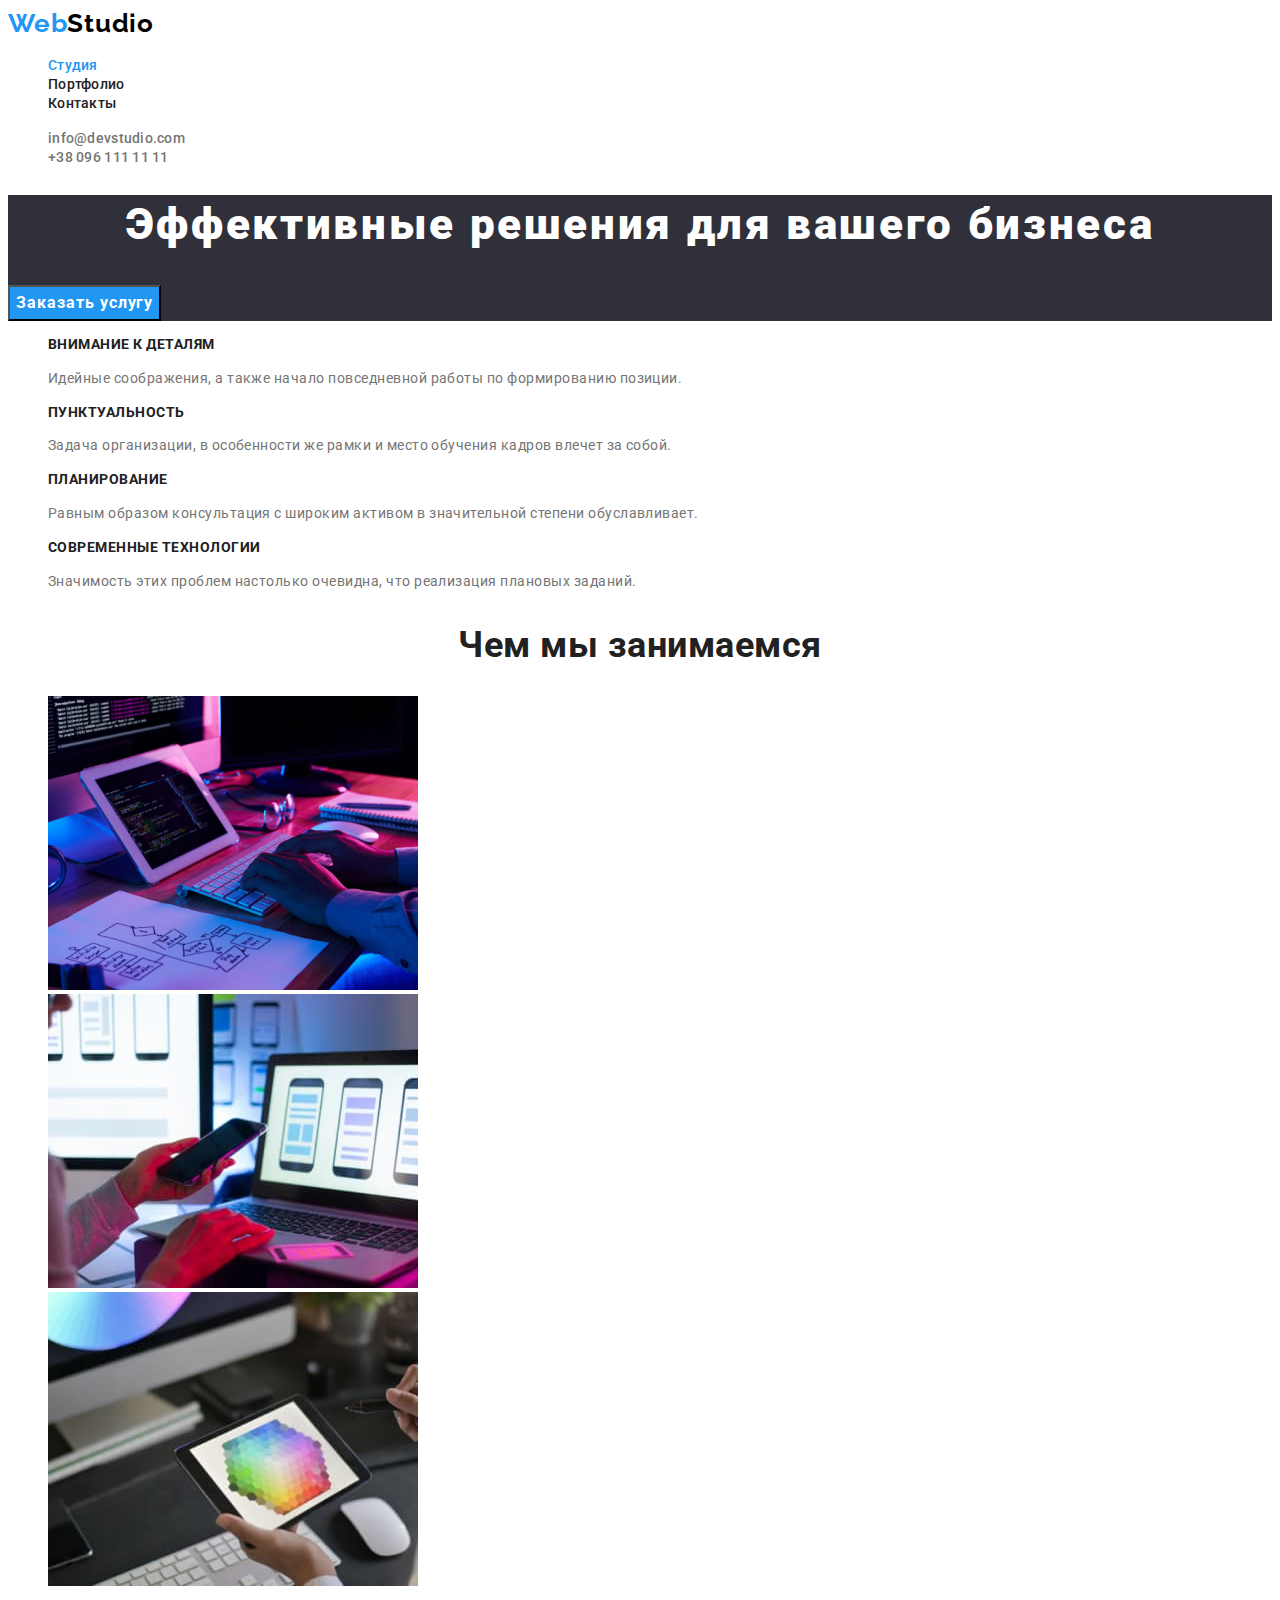
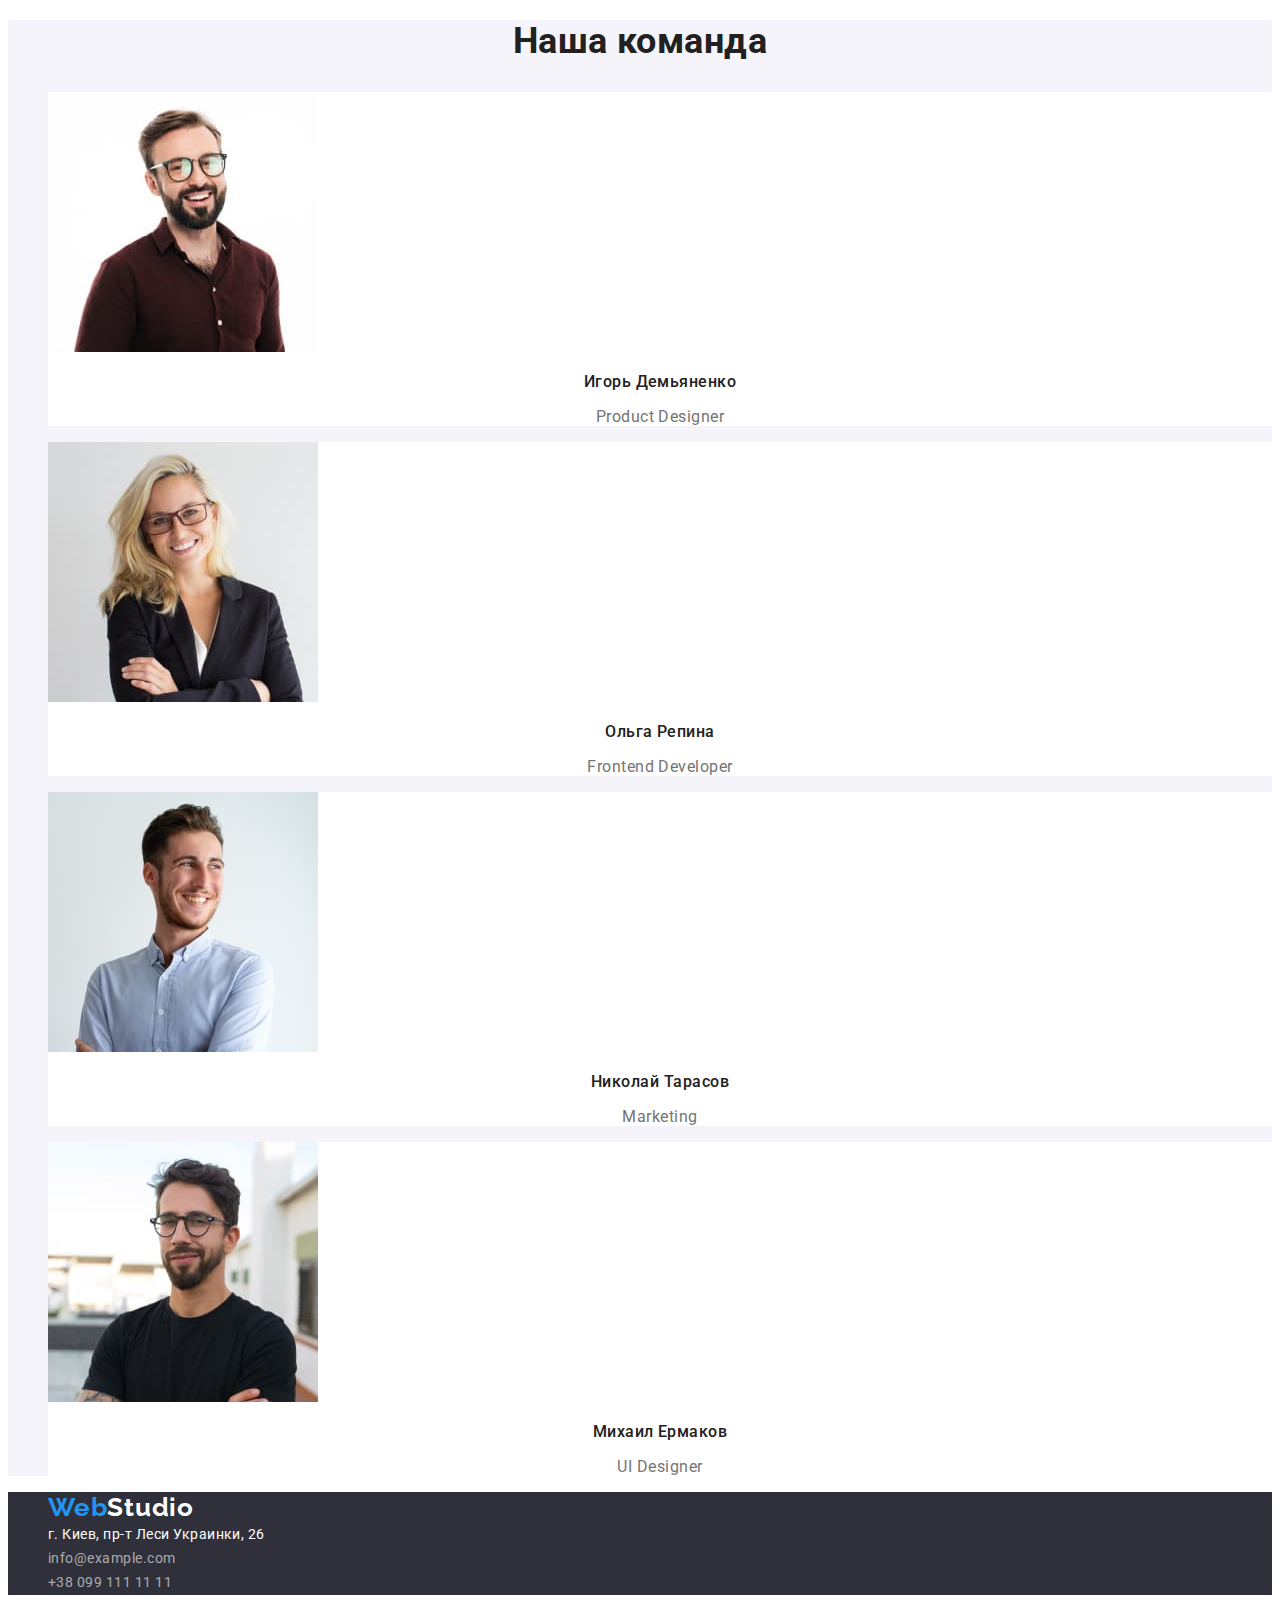
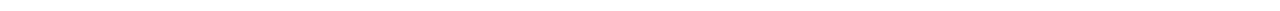
==== index.html @ 014dd236 "Добавляет файлы" ====
<!DOCTYPE html>
<html lang="ru">
<head>
    <meta charset="UTF-8">
    <meta http-equiv="X-UA-Compatible" content="IE=edge">
    <meta name="viewport" content="width=device-width, initial-scale=1.0">
    <title>WebStudio</title>
    <link rel="preconnect" href="https://fonts.googleapis.com">
    <link rel="preconnect" href="https://fonts.gstatic.com" crossorigin>
    <link href="https://fonts.googleapis.com/css2?family=Raleway:wght@700&family=Roboto:wght@400;500;700;900&display=swap"
        rel="stylesheet">
    <link rel="stylesheet" href="./css/style.css" />
</head>
<body>
    <header>
        <nav>
            <a href="" lang="en" class="logo-web">Web<span lang="en" class="logo-studio">Studio</span>
            </a>
            <ul class="site-nav list">
                <li><a href="./index.html" class="link current">Студия</a></li>
                <li><a href="./portfolio.html" class="link">Портфолио</a></li>
                <li><a href="" class="link">Контакты</a></li>
            </ul>
        </nav>
        <ul class="header-list list">
            <li><a href="mailto:info@devstudio.com" class="link-mail">info@devstudio.com</a></li>
            <li><a href="tel:+380961111111" class="link-tel">+38 096 111 11 11</a></li>
        </ul>
    </header>
    <main>
        <!--Герой-->
        <section class="hero">
            <h1 class="hero-title">Эффективные решения для вашего бизнеса</h1>
            <button type="button" class="hero-btn">Заказать услугу</button>
        </section>
        <!--Особенности-->
        <section class="section">
            <h2 class="visually-hidden">Особенности</h2>
            <ul class="feature-list list">
                <li>
                    <h3 class="title">Внимание к деталям</h3>
                    <p class="text">Идейные соображения, а также начало повседневной работы по формированию позиции.</p>
                </li>
                <li>
                    <h3 class="title">Пунктуальность</h3>
                    <p class="text">Задача организации, в особенности же рамки и место обучения кадров влечет за собой.</p>
                </li>
                <li>
                    <h3 class="title">Планирование</h3>
                    <p class="text">Равным образом консультация с широким активом в значительной степени обуславливает.</p>
                </li>
                <li>
                    <h3 class="title">Современные технологии</h3>
                    <p class="text">Значимость этих проблем настолько очевидна, что реализация плановых заданий.</p>
                </li>
            </ul>
        </section>
        <!--Чем мы занимаемся-->
        <section class="section">
            <h2 class="section-title">Чем мы занимаемся</h2>
            <ul class="list">
                <li> 
                    <img 
                    src="./images/box1.jpg" 
                    alt="разработчик верстает сайт" 
                    width="370" 
                    height="294"
                    />
                </li>
                <li>
                    <img 
                    src="./images/box2.jpg" 
                    alt="разработчик создаёт мобильное приложение"
                    width="370" 
                    height="294"
                    />
                </li>
                <li>
                    <img
                    src="./images/box3.jpg" 
                    alt="дизайнер разрабатывает логотип сайта"
                    width="370" 
                    height="294"
                    />
                </li>
            </ul>
        </section>
        <!--Наша команда-->
        <section class="section team">
            <h2 class="section-title">Наша команда</h2>
            <ul class="team list">
                <li class="team-item">
                    <img 
                    src="./images/img1.jpg" 
                    alt="член команды"
                    width="270"
                    height="260"
                    />
                    <h3 class="team-name">Игорь Демьяненко</h3>
                    <p lang="en" class="team-position">Product Designer</p>
                </li>
                <li class="team-item">
                    <img 
                    src="./images/img2.jpg" 
                    alt="член команды"
                    width="270"
                    height="260" 
                    />
                    <h3 class="team-name">Ольга Репина</h3>
                    <p lang="en" class="team-position">Frontend Developer</p>
                    </li>
                <li class="team-item">
                    <img 
                    src="./images/img3.jpg" 
                    alt="член команды"
                    width="270"
                    height="260"
                    />
                    <h3 class="team-name">Николай Тарасов</h3>
                    <p lang="en" class="team-position">Marketing</p>
                </li>
                <li class="team-item">
                    <img 
                    src="./images/img4.jpg" 
                    alt="член команды"
                    width="270"
                    height="260" 
                    />
                    <h3 class="team-name">Михаил Ермаков</h3>
                    <p lang="en" class="team-position">UI Designer</p>
                </li>
            </ul>
        </section>
    </main>
    <footer class="footer">
        <address>
            <ul class="address-list list">
                <li>
                    <a href="" lang="en" class="logo-web">Web<span lang="en" class="logo-studio">Studio</span>
                    </a>
                </li>
                <li>
                    <a 
                    href="https://www.google.com/maps/d/viewer?msa=0&mid=10uSM3H-mIU3GznYo2szRIEphczw&ll=50.42732700000001%2C30.538092&z=17#:~:text=%3Ciframe%20src%3D%22https%3A//www.google.com/maps/d/embed%3Fmid%3D10uSM3H%2DmIU3GznYo2szRIEphczw%26ehbc%3D2E312F%22%20width%3D%22640%22%20height%3D%22480%22%3E%3C/iframe%3E"
                    target="_blank"
                    rel="noopener noreferrer nofollow"
                    class="link-address"
                    >г. Киев, пр-т Леси Украинки, 26</a>
                </li>
                <li>
                    <a href="mailto:info@example.com" class="link-mail">info@example.com</a>
                </li>
                <li>
                    <a href="tel:+380991111111" class="link-tel">+38 099 111 11 11</a>
                </li>
            </ul>
        </address>
    </footer>
    </body>
</html>
---- css/style.css ----
/* цвет основного текста: #757575 */
/* цвет вторичного текста: #212121 */
/* белый цвет: #FFFFFF */
/* черный цвет: #000000 */
/* акцент: #2196F3 */
/* вторичный цвет фона: #F5F4FA */
/* цвет фона футера, героя: #2F303A */
/* цвет фона кнопки заказать услугу: #188CE8 */
/* цвет текста почты и телефона в футере: rgba(255, 255, 255, 0.6) */

/* -----Общие стили----- */
:root {
    --primary-text-color: #757575;
    --title-text-color:  #212121;
    --accent-color: #2196F3;
    --white-color: #FFFFFF;
    --black-color: #000000;
    --secondary-background-color: #F5F4FA;
    --background-footer-color: #2F303A;
    --background-color-btn-order: #188CE8;
    --text-adress-color: rgba(255, 255, 255, 0.6);
}

body {
    background-color: var(--white-color);
    color: var(--primary-text-color);
    font-family: "Roboto", sans-serif;
    letter-spacing: 0.03em;
}

.list {
    list-style: none;
}

a {
    text-decoration: none;
}

.visually-hidden {
    position: absolute;
    white-space: nowrap;
    width: 1px;
    height: 1px;
    overflow: hidden;
    border: 0;
    padding: 0;
    clip: rect(0 0 0 0);
    clip-path: inset(50%);
    margin: -1px;
}

/*-----Стили вебстудии----- */

/* верхняя линия */
.logo-web, .logo-studio {
    color: var(--accent-color);
    font-family: Raleway;
    font-weight: 700;
    font-size: 26px;
    line-height: 1.19;
    letter-spacing: 0.03em;
}
.logo-studio {
    color: var(--black-color);
}
.site-nav .link {
    color: var(--title-text-color);
    font-weight: 500;
    font-size: 14px;
    line-height: 1.14;
    letter-spacing: 0.02em;
}
.site-nav .link:hover, .site-nav .link:focus {
    color: var(--accent-color);
}
.site-nav .link.current {
    color: var(--accent-color);
}
.header-list .link-mail, .header-list .link-tel {
    color: var(--primary-text-color);
    font-weight: 500;
    font-size: 14px;
    line-height: 1.14px;
    letter-spacing: 0.02em;
}
.header-list .link-mail:hover, .header-list .link-mail:focus {
    color: var(--accent-color);
}
.header-list .link-tel:hover, .header-list .link-tel:focus {
    color: var(--accent-color);
}

/* Герой */
.hero {
    background-color: var(--background-footer-color);
}
.hero-title {
    color: var(--white-color);
    font-weight: 900;
    font-size: 44px;
    line-height: 1.36;
    text-align: center;
    letter-spacing: 0.06em;
}
.hero-btn {
    background-color: var(--accent-color);
    color: var(--white-color);
    font-family: inherit;
    font-weight: 700;
    font-size: 16px;
    line-height: 1.87;
    text-align: center;
    letter-spacing: 0.06em;
    cursor: pointer;
}
.hero-btn:hover, .hero-btn:focus {
    background-color: var(--background-color-btn-order);
}

/* Section */
.section-title {
    color: var(--title-text-color);
    font-size: 36px;
    line-height: 1.17;
    text-align: center;
    }

/* Особенности */
.feature-list .title {
    color: var(--title-text-color);
    font-size: 14px;
    line-height: 1.14;
    text-transform: uppercase;
}
.feature-list .text {
    font-size: 14px;
    line-height: 1.71;
}

/* Наша команда */
.team {
    background-color: var(--secondary-background-color);
}
.team-item {
    background-color: var(--white-color);
}
.team-name {
    color: var(--title-text-color);
    font-weight: 500;
    font-size: 16px;
    line-height: 1.19;
    text-align: center;
}
.team-position {
font-size: 16px;
line-height: 1.19;
text-align: center;
}

/* Footer */
.footer {
    background-color: var(--background-footer-color);
}
.address-list .logo-web, .address-list .logo-studio {
    color:  var(--accent-color);
    font-family: Raleway;
    font-style: normal;
    font-weight: 700;
    font-size: 26px;
    line-height: 1.19;
    letter-spacing: 0.03em;
}
.address-list .logo-studio {
    color: var(--white-color);
}
.link-address {
    color: var(--white-color);
    font-style: normal;
    font-size: 14px;
    line-height: 1.71;
}
.link-address:hover {
    color: var(--accent-color);
}
.address-list .link-mail, .address-list .link-tel {
    color: var(--text-adress-color);
    font-style: normal;
    font-size: 14px;
    line-height: 1.71;
}
.address-list .link-mail:hover, .address-list .link-mail:focus {
    color: var(--accent-color);
}
.address-list .link-tel:hover, .address-list .link-tel:focus {
    color: var(--accent-color);
}

/*-----Стили страницы портфолио----- */

.filters .button {
    background-color: var(--secondary-background-color);
    color: var(--title-text-color);
    font-family: inherit;
    font-weight: 500;
    font-size: 16px;
    line-height: 1.62;
    text-align: center;
    letter-spacing: 0.03em;
    cursor: pointer;
}
.filters .button:hover, .filters .button:focus {
    background-color: var(--accent-color);
    color: var(--white-color);
}
.filters .button.current {
    background-color: var(--accent-color);
    color: var(--white-color);
}
.project-item {
    background-color: var(--white-color);
}
.project-item .title {
    color: var(--title-text-color);
    font-size: 18px;
    line-height: 2;
    letter-spacing: 0.06em;
}
.project-item .text {
    color: var(--primary-text-color);
    font-size: 16px;
    line-height: 1.87;
}
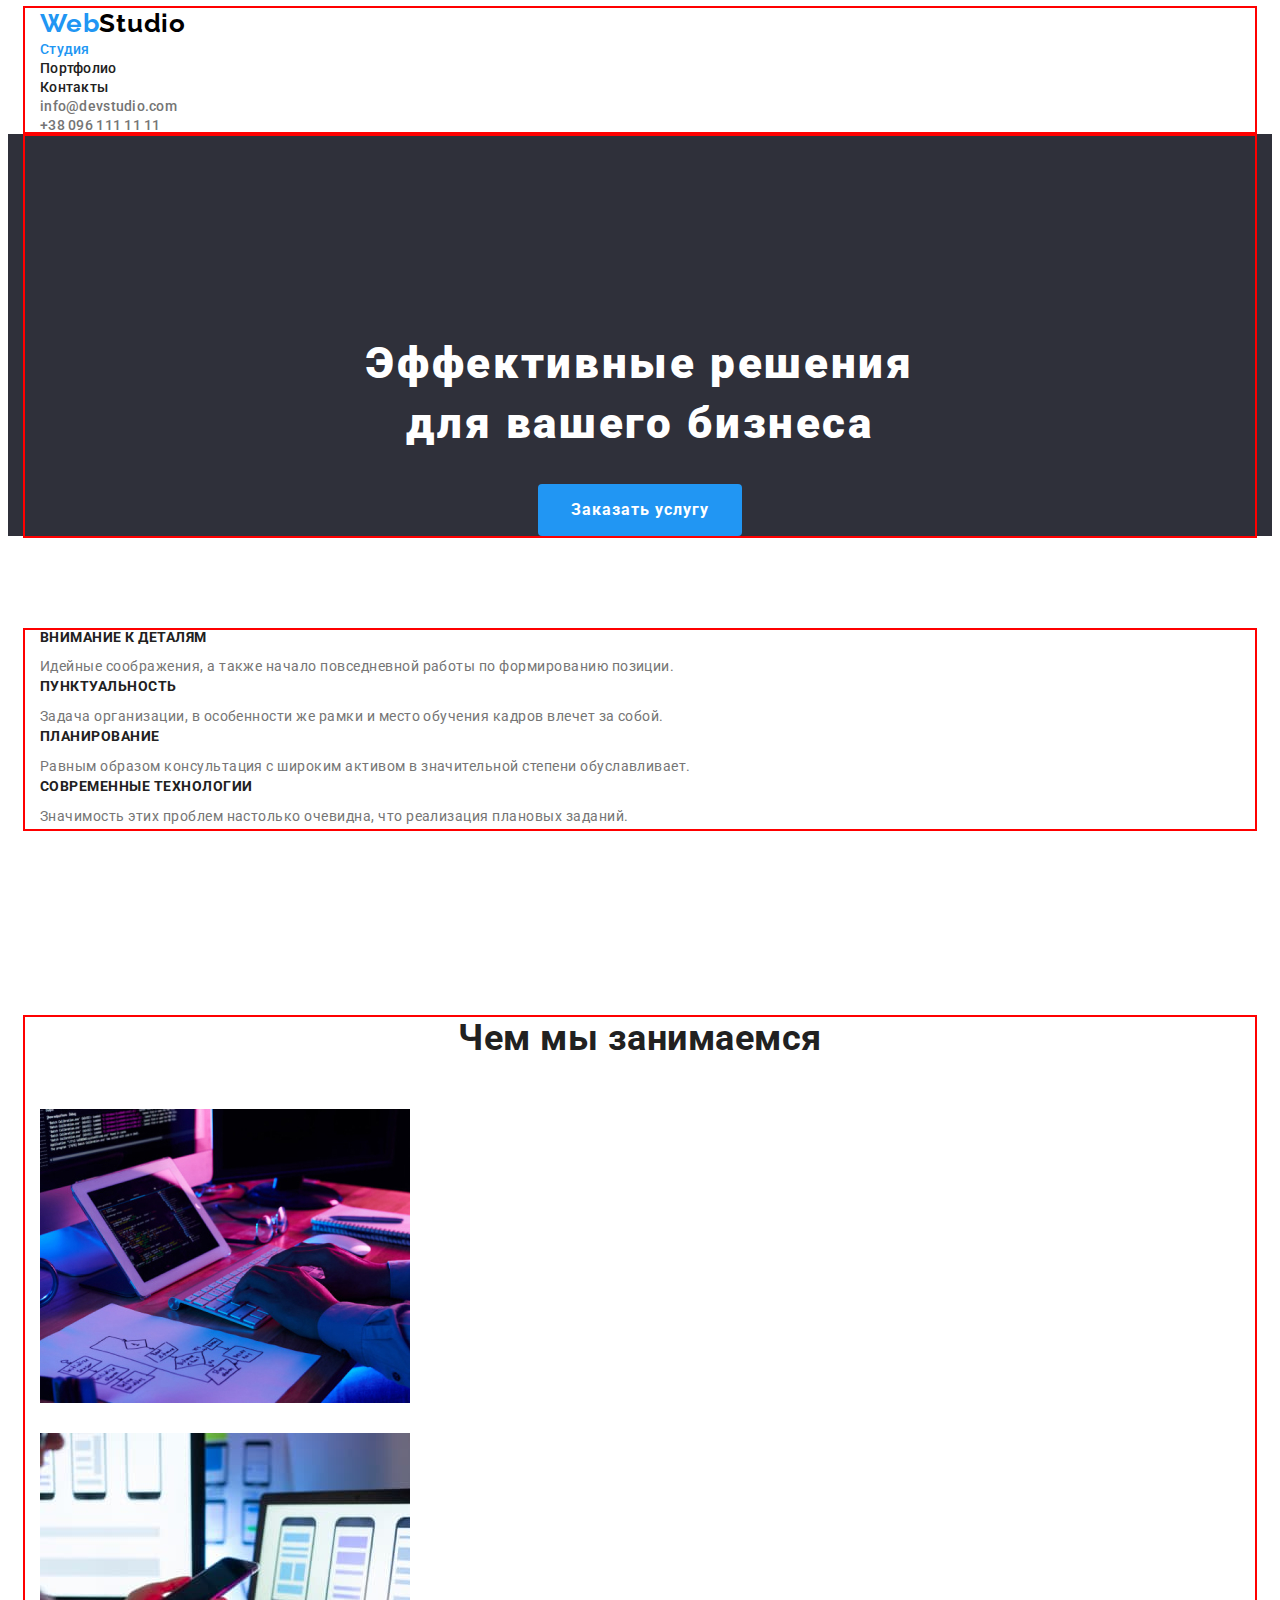
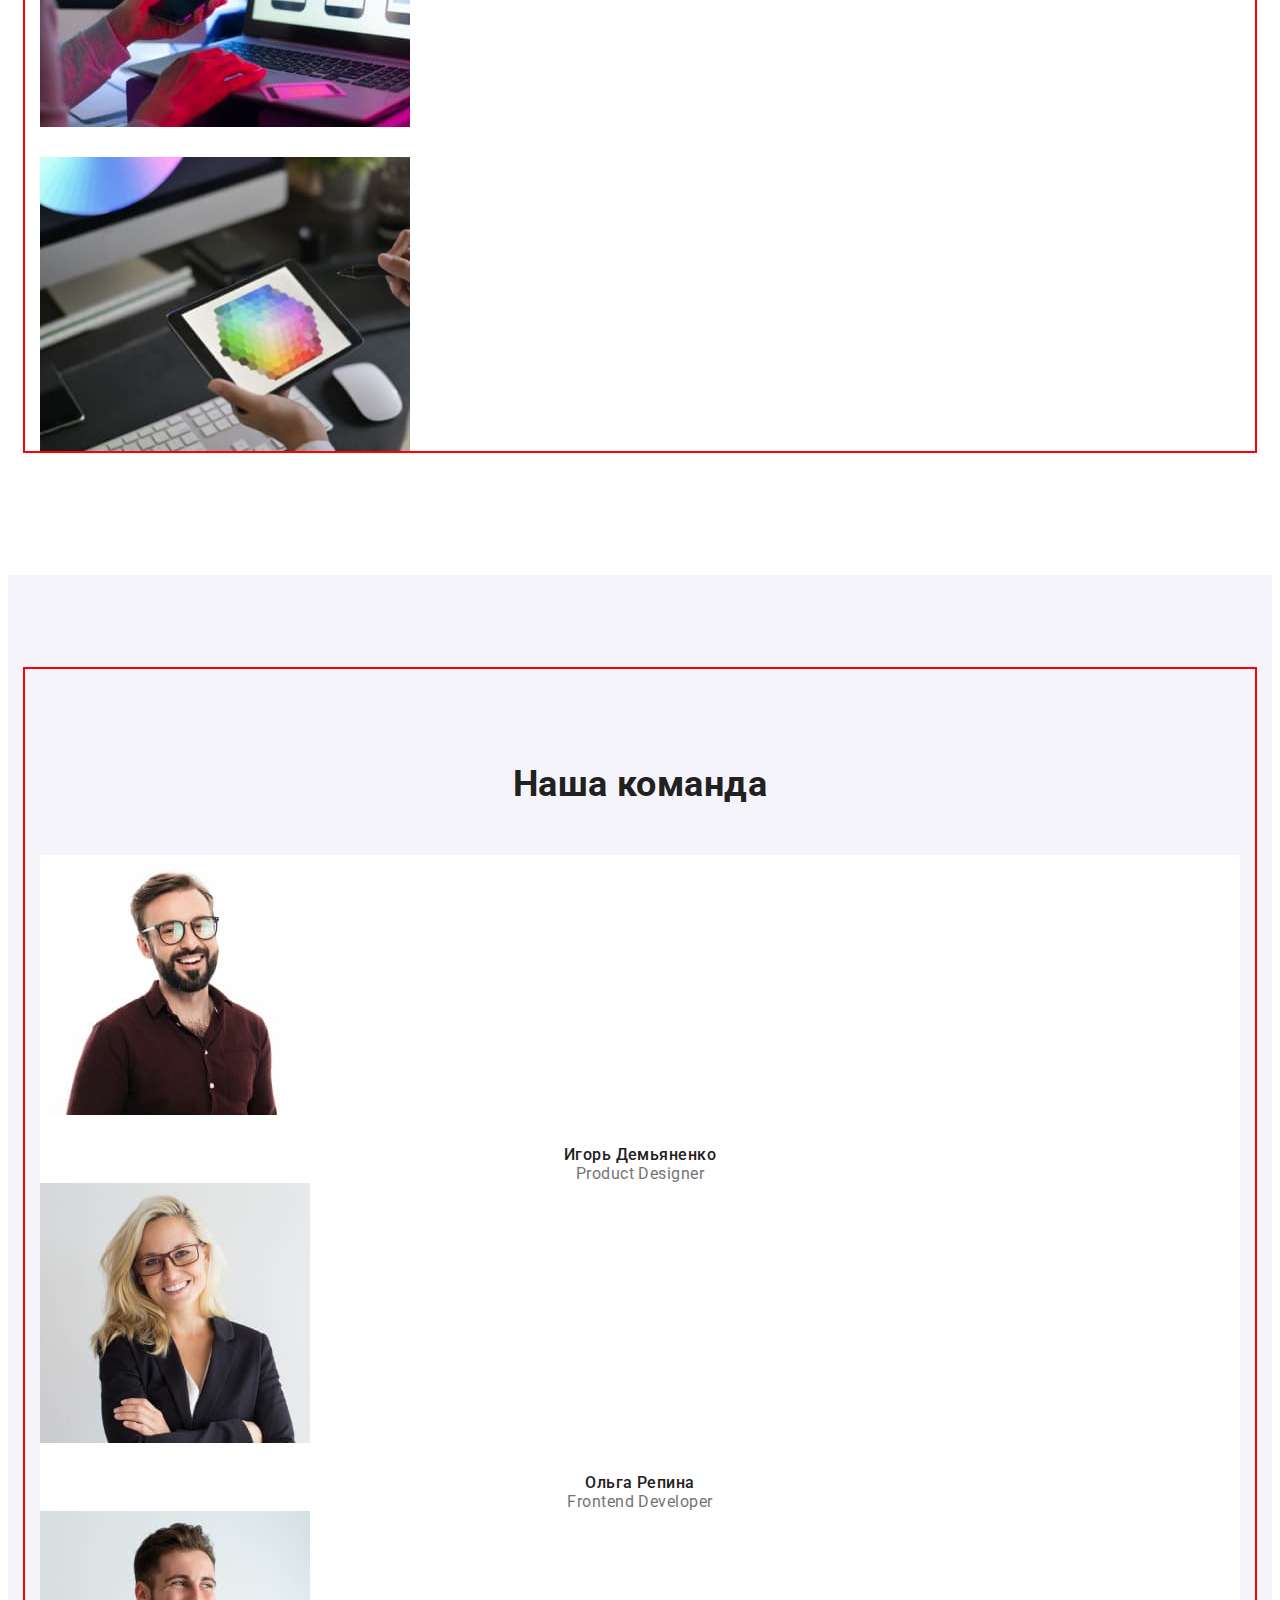
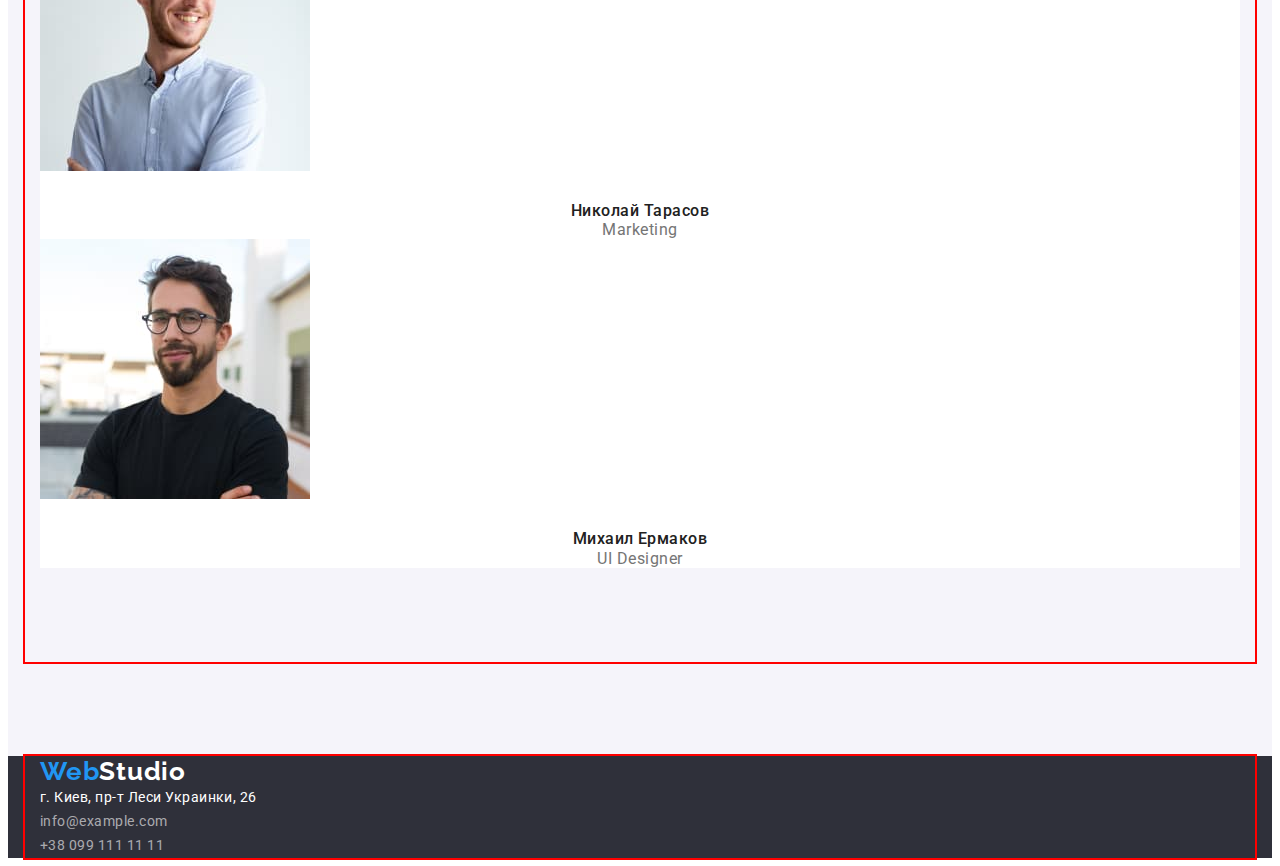
==== commit 2cf4cfcc: "Добавляет стили геометрии" ====
--- a/index.html
+++ b/index.html
@@ -9,10 +9,14 @@
     <link rel="preconnect" href="https://fonts.gstatic.com" crossorigin>
     <link href="https://fonts.googleapis.com/css2?family=Raleway:wght@700&family=Roboto:wght@400;500;700;900&display=swap"
         rel="stylesheet">
+    <link rel="stylesheet" href="https://cdnjs.cloudflare.com/ajax/libs/modern-normalize/1.1.0/modern-normalize.min.css"
+        integrity="sha512-wpPYUAdjBVSE4KJnH1VR1HeZfpl1ub8YT/NKx4PuQ5NmX2tKuGu6U/JRp5y+Y8XG2tV+wKQpNHVUX03MfMFn9Q=="
+        crossorigin="anonymous" referrerpolicy="no-referrer" />
     <link rel="stylesheet" href="./css/style.css" />
 </head>
 <body>
     <header>
+        <div class="container">
         <nav>
             <a href="" lang="en" class="logo-web">Web<span lang="en" class="logo-studio">Studio</span>
             </a>
@@ -26,15 +30,19 @@
             <li><a href="mailto:info@devstudio.com" class="link-mail">info@devstudio.com</a></li>
             <li><a href="tel:+380961111111" class="link-tel">+38 096 111 11 11</a></li>
         </ul>
+        </div>
     </header>
     <main>
         <!--Герой-->
         <section class="hero">
-            <h1 class="hero-title">Эффективные решения для вашего бизнеса</h1>
+            <div class="container">
+            <h1 class="hero-title">Эффективные решения <br>для вашего бизнеса</h1>
             <button type="button" class="hero-btn">Заказать услугу</button>
+            </div>
         </section>
         <!--Особенности-->
         <section class="section">
+            <div class="container">
             <h2 class="visually-hidden">Особенности</h2>
             <ul class="feature-list list">
                 <li>
@@ -54,9 +62,11 @@
                     <p class="text">Значимость этих проблем настолько очевидна, что реализация плановых заданий.</p>
                 </li>
             </ul>
+            </div>
         </section>
         <!--Чем мы занимаемся-->
         <section class="section">
+            <div class="container">
             <h2 class="section-title">Чем мы занимаемся</h2>
             <ul class="list">
                 <li> 
@@ -84,9 +94,11 @@
                     />
                 </li>
             </ul>
+            </div>
         </section>
         <!--Наша команда-->
         <section class="section team">
+            <div class="container">
             <h2 class="section-title">Наша команда</h2>
             <ul class="team list">
                 <li class="team-item">
@@ -130,10 +142,11 @@
                     <p lang="en" class="team-position">UI Designer</p>
                 </li>
             </ul>
+            </div>
         </section>
     </main>
     <footer class="footer">
-        <address>
+        <address class="container">
             <ul class="address-list list">
                 <li>
                     <a href="" lang="en" class="logo-web">Web<span lang="en" class="logo-studio">Studio</span>
--- a/css/style.css
+++ b/css/style.css
@@ -21,6 +21,15 @@
     --text-adress-color: rgba(255, 255, 255, 0.6);
 }
 
+p, h1, h2, h3, h4, h5, h6 {
+    margin: 0;
+}
+
+img {
+    display: block;
+    margin-bottom: 30px;
+}
+
 body {
     background-color: var(--white-color);
     color: var(--primary-text-color);
@@ -30,10 +39,20 @@
 
 .list {
     list-style: none;
+    margin: 0;
+    padding: 0;
 }
 
 a {
     text-decoration: none;
+}
+
+.container {
+    width: 1200px;
+    padding: 0 15px;
+    margin-left: auto;
+    margin-right: auto;
+    outline: 2px solid red;
 }
 
 .visually-hidden {
@@ -91,10 +110,15 @@
 }
 
 /* Герой */
+
 .hero {
     background-color: var(--background-footer-color);
-}
+    text-align: center;
+}
+
 .hero-title {
+    padding-top: 200px;
+    margin-bottom: 30px;
     color: var(--white-color);
     font-weight: 900;
     font-size: 44px;
@@ -103,6 +127,11 @@
     letter-spacing: 0.06em;
 }
 .hero-btn {
+    display: inline-block;
+    border: 1px solid transparent;
+    border-radius: 4px;
+    padding: 10px 32px;
+    min-width: 200px;
     background-color: var(--accent-color);
     color: var(--white-color);
     font-family: inherit;
@@ -118,7 +147,13 @@
 }
 
 /* Section */
+
+.section {
+padding-top: 94px;
+padding-bottom: 94px;
+}
 .section-title {
+    margin-bottom: 50px;
     color: var(--title-text-color);
     font-size: 36px;
     line-height: 1.17;
@@ -126,7 +161,9 @@
     }
 
 /* Особенности */
+
 .feature-list .title {
+    margin-bottom: 10px;
     color: var(--title-text-color);
     font-size: 14px;
     line-height: 1.14;
@@ -138,9 +175,15 @@
 }
 
 /* Наша команда */
+
 .team {
     background-color: var(--secondary-background-color);
 }
+.team .container {
+    padding-top: 94px;
+    padding-bottom: 94px;
+}
+
 .team-item {
     background-color: var(--white-color);
 }
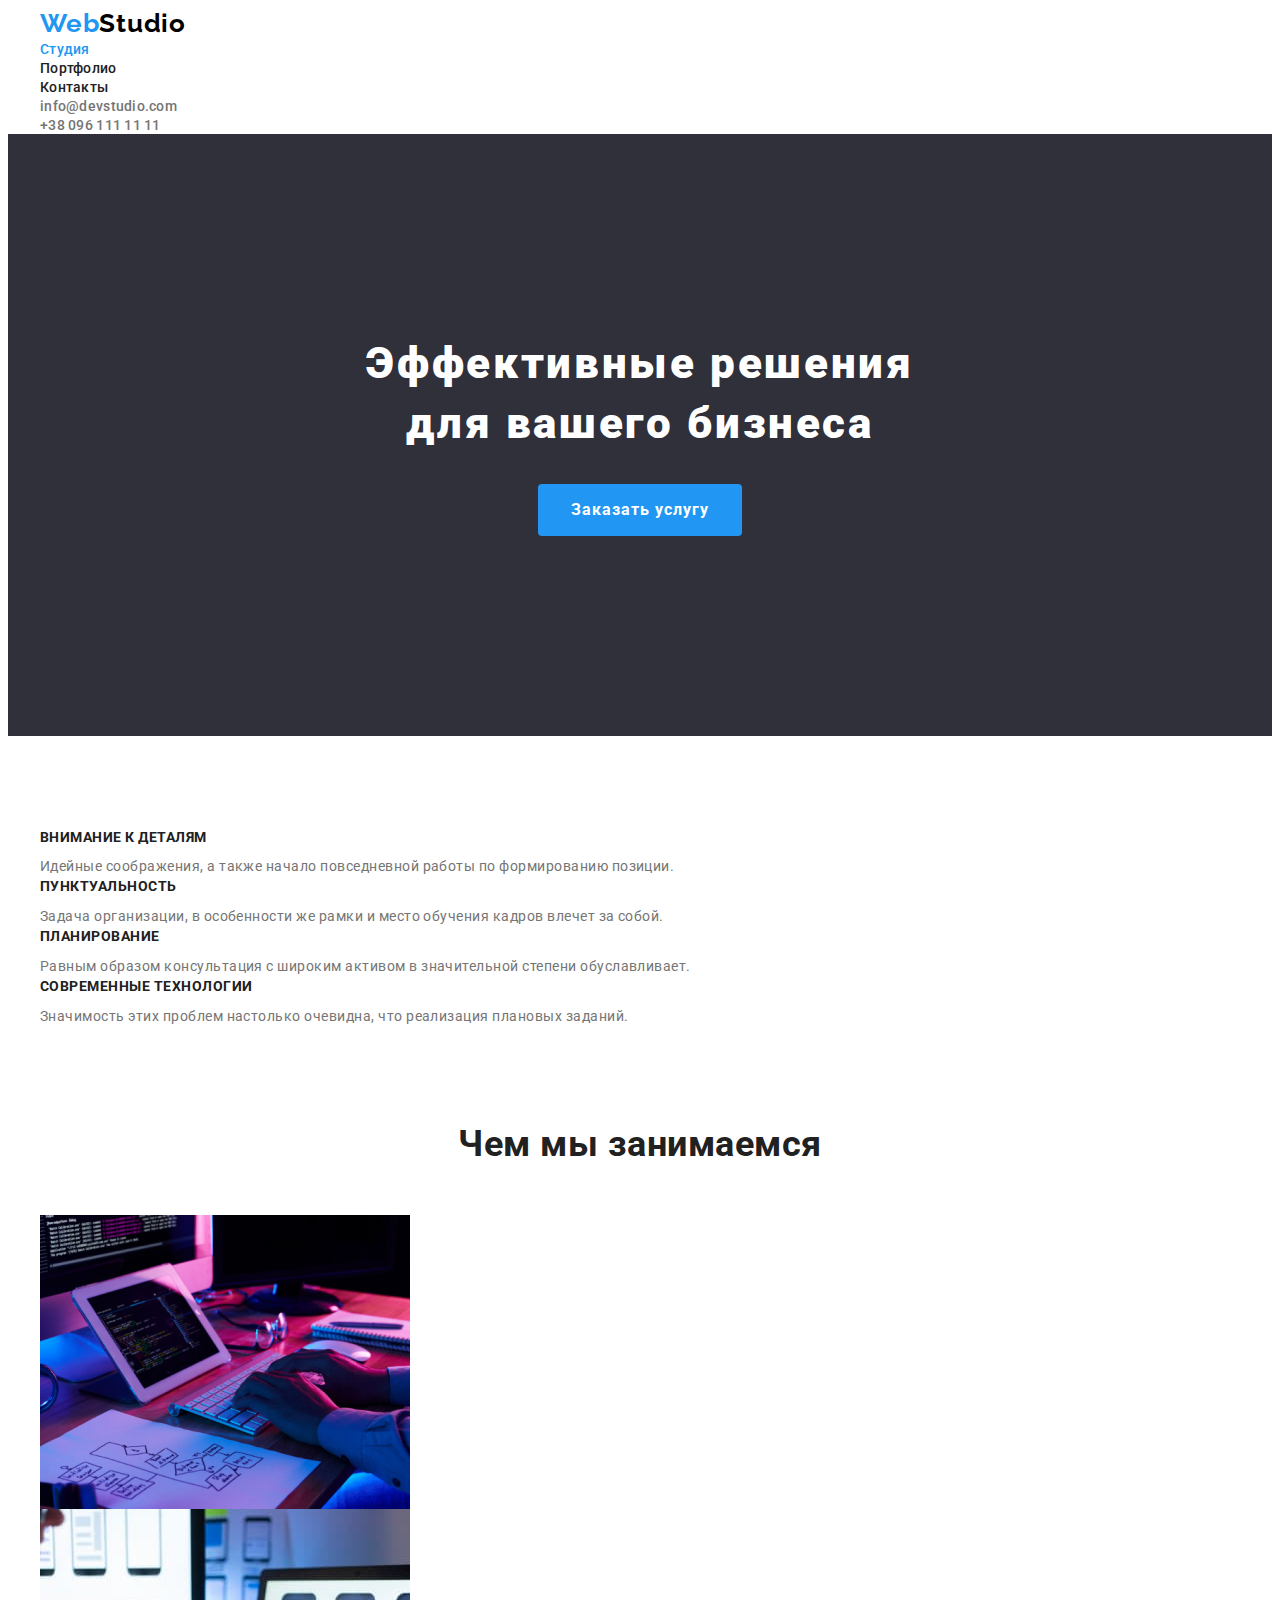
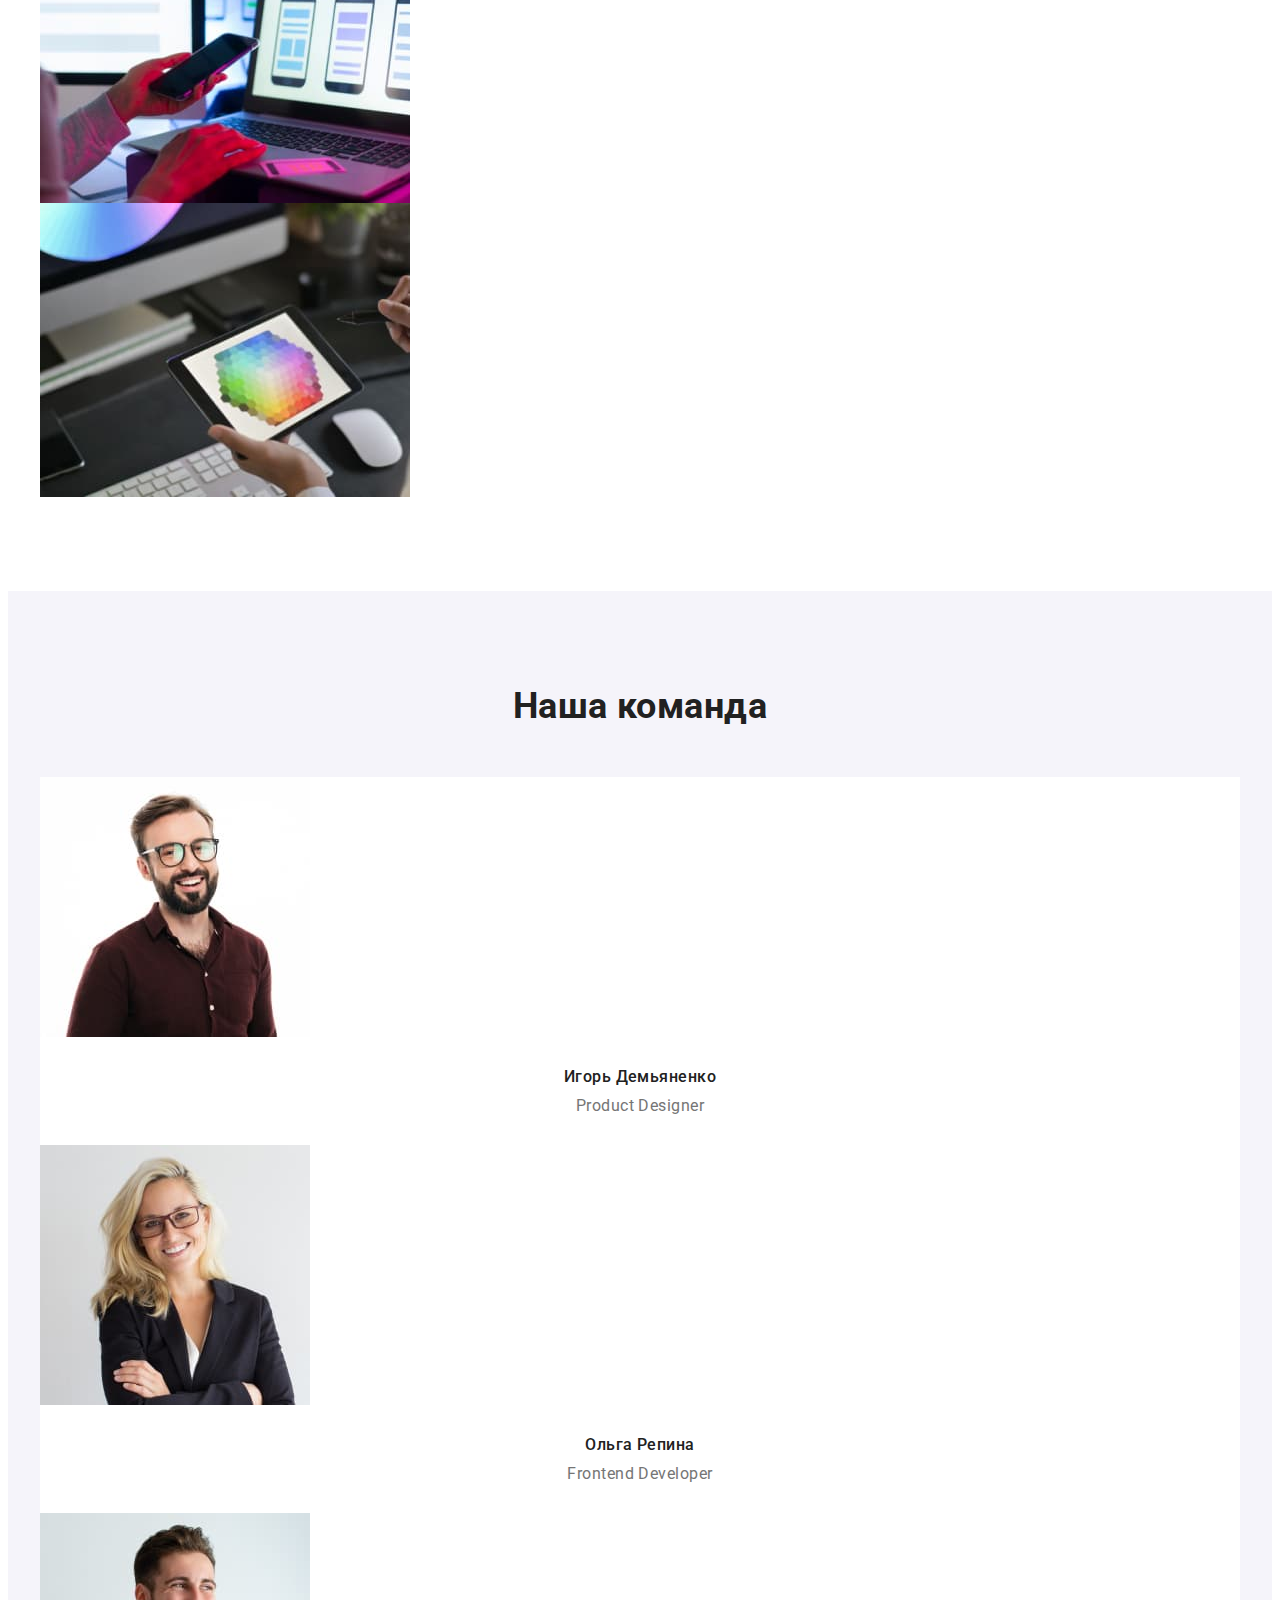
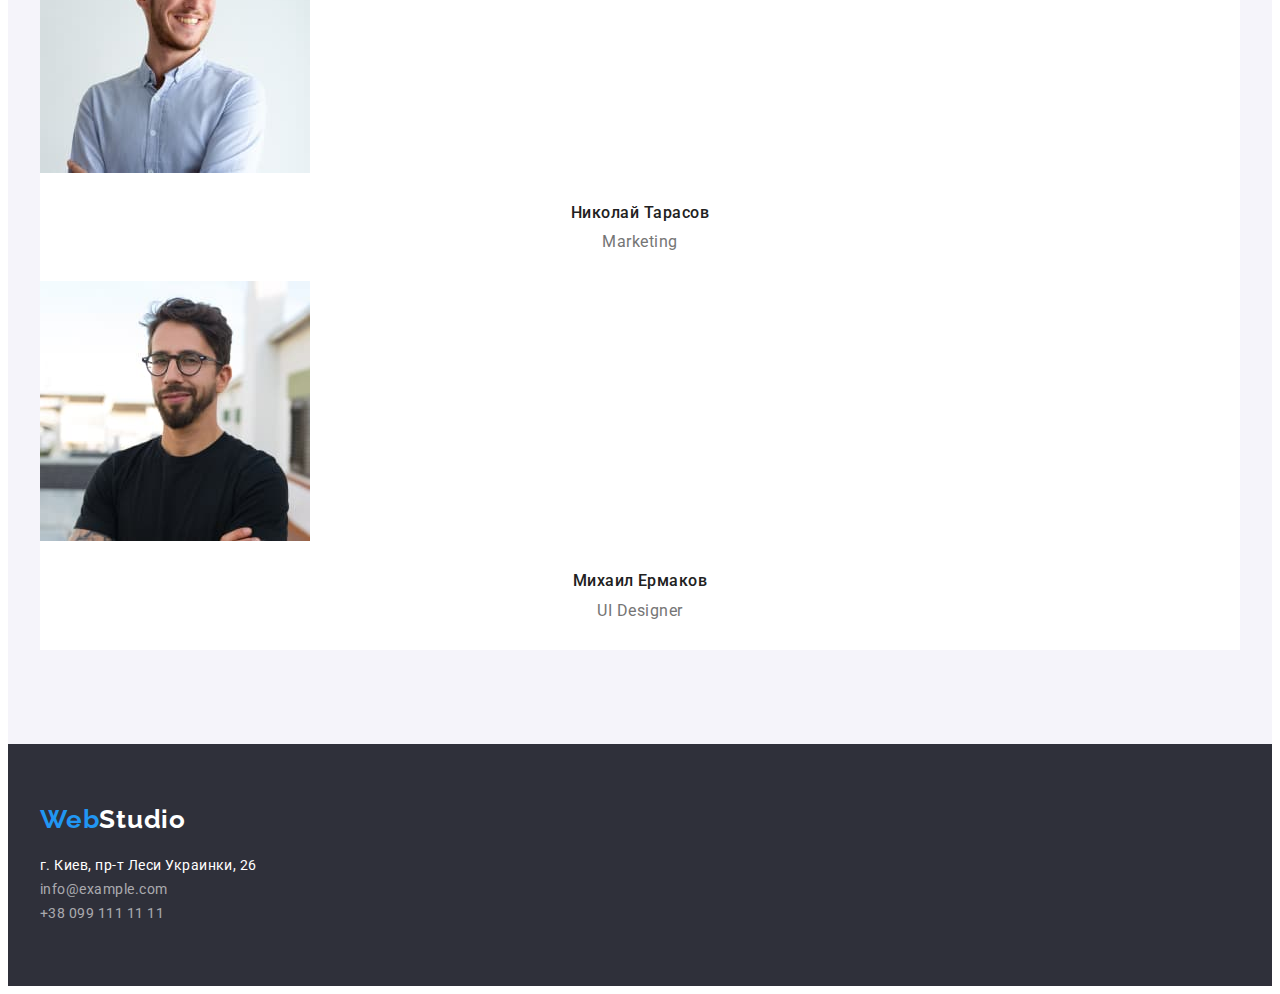
==== commit 4b3a8c6f: "Добавляет стили геометрии" ====
--- a/index.html
+++ b/index.html
@@ -17,157 +17,165 @@
 <body>
     <header>
         <div class="container">
-        <nav>
-            <a href="" lang="en" class="logo-web">Web<span lang="en" class="logo-studio">Studio</span>
-            </a>
-            <ul class="site-nav list">
-                <li><a href="./index.html" class="link current">Студия</a></li>
-                <li><a href="./portfolio.html" class="link">Портфолио</a></li>
-                <li><a href="" class="link">Контакты</a></li>
+            <nav>
+                <a href="" lang="en" class="logo-web">Web<span lang="en" class="logo-studio">Studio</span>
+                </a>
+                <ul class="site-nav list">
+                    <li><a href="./index.html" class="link current">Студия</a></li>
+                    <li><a href="./portfolio.html" class="link">Портфолио</a></li>
+                    <li><a href="" class="link">Контакты</a></li>
+                </ul>
+            </nav>
+            <ul class="header-list list">
+                <li><a href="mailto:info@devstudio.com" class="link-mail">info@devstudio.com</a></li>
+                <li><a href="tel:+380961111111" class="link-tel">+38 096 111 11 11</a></li>
             </ul>
-        </nav>
-        <ul class="header-list list">
-            <li><a href="mailto:info@devstudio.com" class="link-mail">info@devstudio.com</a></li>
-            <li><a href="tel:+380961111111" class="link-tel">+38 096 111 11 11</a></li>
-        </ul>
         </div>
     </header>
     <main>
         <!--Герой-->
         <section class="hero">
             <div class="container">
-            <h1 class="hero-title">Эффективные решения <br>для вашего бизнеса</h1>
-            <button type="button" class="hero-btn">Заказать услугу</button>
+                <h1 class="hero-title">Эффективные решения <br>для вашего бизнеса</h1>
+                <button type="button" class="hero-btn">Заказать услугу</button>
             </div>
         </section>
         <!--Особенности-->
         <section class="section">
             <div class="container">
-            <h2 class="visually-hidden">Особенности</h2>
-            <ul class="feature-list list">
-                <li>
-                    <h3 class="title">Внимание к деталям</h3>
-                    <p class="text">Идейные соображения, а также начало повседневной работы по формированию позиции.</p>
-                </li>
-                <li>
-                    <h3 class="title">Пунктуальность</h3>
-                    <p class="text">Задача организации, в особенности же рамки и место обучения кадров влечет за собой.</p>
-                </li>
-                <li>
-                    <h3 class="title">Планирование</h3>
-                    <p class="text">Равным образом консультация с широким активом в значительной степени обуславливает.</p>
-                </li>
-                <li>
-                    <h3 class="title">Современные технологии</h3>
-                    <p class="text">Значимость этих проблем настолько очевидна, что реализация плановых заданий.</p>
-                </li>
-            </ul>
+                <h2 class="visually-hidden">Особенности</h2>
+                <ul class="feature-list list">
+                    <li>
+                        <h3 class="title">Внимание к деталям</h3>
+                        <p class="text">Идейные соображения, а также начало повседневной работы по формированию позиции.</p>
+                    </li>
+                    <li>
+                        <h3 class="title">Пунктуальность</h3>
+                        <p class="text">Задача организации, в особенности же рамки и место обучения кадров влечет за собой.</p>
+                    </li>
+                    <li>
+                        <h3 class="title">Планирование</h3>
+                        <p class="text">Равным образом консультация с широким активом в значительной степени обуславливает.</p>
+                    </li>
+                    <li>
+                        <h3 class="title">Современные технологии</h3>
+                        <p class="text">Значимость этих проблем настолько очевидна, что реализация плановых заданий.</p>
+                    </li>
+                </ul>
             </div>
         </section>
         <!--Чем мы занимаемся-->
         <section class="section">
             <div class="container">
-            <h2 class="section-title">Чем мы занимаемся</h2>
-            <ul class="list">
-                <li> 
-                    <img 
-                    src="./images/box1.jpg" 
-                    alt="разработчик верстает сайт" 
-                    width="370" 
-                    height="294"
-                    />
-                </li>
-                <li>
-                    <img 
-                    src="./images/box2.jpg" 
-                    alt="разработчик создаёт мобильное приложение"
-                    width="370" 
-                    height="294"
-                    />
-                </li>
-                <li>
-                    <img
-                    src="./images/box3.jpg" 
-                    alt="дизайнер разрабатывает логотип сайта"
-                    width="370" 
-                    height="294"
-                    />
-                </li>
-            </ul>
+                <h2 class="section-title">Чем мы занимаемся</h2>
+                <ul class="list">
+                    <li> 
+                        <img 
+                        src="./images/box1.jpg" 
+                        alt="разработчик верстает сайт" 
+                        width="370" 
+                        height="294"
+                        />
+                    </li>
+                    <li>
+                        <img 
+                        src="./images/box2.jpg" 
+                        alt="разработчик создаёт мобильное приложение"
+                        width="370" 
+                        height="294"
+                        />
+                    </li>
+                    <li>
+                        <img
+                        src="./images/box3.jpg" 
+                        alt="дизайнер разрабатывает логотип сайта"
+                        width="370" 
+                        height="294"
+                        />
+                    </li>
+                </ul>
             </div>
         </section>
         <!--Наша команда-->
         <section class="section team">
             <div class="container">
-            <h2 class="section-title">Наша команда</h2>
-            <ul class="team list">
-                <li class="team-item">
-                    <img 
-                    src="./images/img1.jpg" 
-                    alt="член команды"
-                    width="270"
-                    height="260"
-                    />
-                    <h3 class="team-name">Игорь Демьяненко</h3>
-                    <p lang="en" class="team-position">Product Designer</p>
-                </li>
-                <li class="team-item">
-                    <img 
-                    src="./images/img2.jpg" 
-                    alt="член команды"
-                    width="270"
-                    height="260" 
-                    />
-                    <h3 class="team-name">Ольга Репина</h3>
-                    <p lang="en" class="team-position">Frontend Developer</p>
+                <ul class="team-list list">
+                <h2 class="section-title">Наша команда</h2>
+                    <li class="team-item">
+                        <img 
+                        src="./images/img1.jpg" 
+                        alt="член команды"
+                        width="270"
+                        height="260"
+                        />
+                        <div class="team-item-content">
+                            <h3 class="team-name">Игорь Демьяненко</h3>
+                            <p lang="en" class="team-position">Product Designer</p>
+                        </div>
                     </li>
-                <li class="team-item">
-                    <img 
-                    src="./images/img3.jpg" 
-                    alt="член команды"
-                    width="270"
-                    height="260"
-                    />
-                    <h3 class="team-name">Николай Тарасов</h3>
-                    <p lang="en" class="team-position">Marketing</p>
-                </li>
-                <li class="team-item">
-                    <img 
-                    src="./images/img4.jpg" 
-                    alt="член команды"
-                    width="270"
-                    height="260" 
-                    />
-                    <h3 class="team-name">Михаил Ермаков</h3>
-                    <p lang="en" class="team-position">UI Designer</p>
-                </li>
-            </ul>
+                    <li class="team-item">
+                        <img 
+                        src="./images/img2.jpg" 
+                        alt="член команды"
+                        width="270"
+                        height="260" 
+                        />
+                        <div class="team-item-content">
+                            <h3 class="team-name">Ольга Репина</h3>
+                            <p lang="en" class="team-position">Frontend Developer</p>
+                        </div>
+                    </li>
+                    <li class="team-item">
+                        <img 
+                        src="./images/img3.jpg" 
+                        alt="член команды"
+                        width="270"
+                        height="260"
+                        />
+                        <div class="team-item-content">
+                            <h3 class="team-name">Николай Тарасов</h3>
+                            <p lang="en" class="team-position">Marketing</p>
+                        </div>
+                    </li>
+                    <li class="team-item">
+                        <img 
+                        src="./images/img4.jpg" 
+                        alt="член команды"
+                        width="270"
+                        height="260" 
+                        />
+                        <div class="team-item-content">
+                            <h3 class="team-name">Михаил Ермаков</h3>
+                            <p lang="en" class="team-position">UI Designer</p>
+                        </div>
+                    </li>
+                </ul>
             </div>
         </section>
     </main>
     <footer class="footer">
-        <address class="container">
-            <ul class="address-list list">
-                <li>
-                    <a href="" lang="en" class="logo-web">Web<span lang="en" class="logo-studio">Studio</span>
-                    </a>
-                </li>
-                <li>
-                    <a 
-                    href="https://www.google.com/maps/d/viewer?msa=0&mid=10uSM3H-mIU3GznYo2szRIEphczw&ll=50.42732700000001%2C30.538092&z=17#:~:text=%3Ciframe%20src%3D%22https%3A//www.google.com/maps/d/embed%3Fmid%3D10uSM3H%2DmIU3GznYo2szRIEphczw%26ehbc%3D2E312F%22%20width%3D%22640%22%20height%3D%22480%22%3E%3C/iframe%3E"
-                    target="_blank"
-                    rel="noopener noreferrer nofollow"
-                    class="link-address"
-                    >г. Киев, пр-т Леси Украинки, 26</a>
-                </li>
-                <li>
-                    <a href="mailto:info@example.com" class="link-mail">info@example.com</a>
-                </li>
-                <li>
-                    <a href="tel:+380991111111" class="link-tel">+38 099 111 11 11</a>
-                </li>
-            </ul>
-        </address>
+        <div class="container">
+            <a href="" lang="en" class="logo-web">Web<span lang="en" class="logo-studio">Studio</span>
+            </a>
+            <address>
+                <ul class="address-list list">
+                    <li>
+                        <a 
+                        href="https://www.google.com/maps/d/viewer?msa=0&mid=10uSM3H-mIU3GznYo2szRIEphczw&ll=50.42732700000001%2C30.538092&z=17#:~:text=%3Ciframe%20src%3D%22https%3A//www.google.com/maps/d/embed%3Fmid%3D10uSM3H%2DmIU3GznYo2szRIEphczw%26ehbc%3D2E312F%22%20width%3D%22640%22%20height%3D%22480%22%3E%3C/iframe%3E"
+                        target="_blank"
+                        rel="noopener noreferrer nofollow"
+                        class="link-address"
+                        >г. Киев, пр-т Леси Украинки, 26</a>
+                    </li>
+                    <li>
+                        <a href="mailto:info@example.com" class="link-mail">info@example.com</a>
+                    </li>
+                    <li>
+                        <a href="tel:+380991111111" class="link-tel">+38 099 111 11 11</a>
+                    </li>
+                </ul>
+            </address>
+        </div>
     </footer>
     </body>
 </html>--- a/css/style.css
+++ b/css/style.css
@@ -27,7 +27,6 @@
 
 img {
     display: block;
-    margin-bottom: 30px;
 }
 
 body {
@@ -49,10 +48,9 @@
 
 .container {
     width: 1200px;
-    padding: 0 15px;
-    margin-left: auto;
-    margin-right: auto;
-    outline: 2px solid red;
+    padding-left: 15px;
+    padding-right: 15px;
+    margin: 0 auto;
 }
 
 .visually-hidden {
@@ -71,6 +69,7 @@
 /*-----Стили вебстудии----- */
 
 /* верхняя линия */
+
 .logo-web, .logo-studio {
     color: var(--accent-color);
     font-family: Raleway;
@@ -114,33 +113,33 @@
 .hero {
     background-color: var(--background-footer-color);
     text-align: center;
-}
-
+    padding-top: 200px;
+    padding-bottom: 200px;
+}
 .hero-title {
-    padding-top: 200px;
-    margin-bottom: 30px;
     color: var(--white-color);
     font-weight: 900;
     font-size: 44px;
     line-height: 1.36;
     text-align: center;
     letter-spacing: 0.06em;
+    margin-bottom: 30px;
 }
 .hero-btn {
     display: inline-block;
+    background-color: var(--accent-color);
+    color: var(--white-color);
+    font-family: inherit;
+    font-weight: 700;
+    font-size: 16px;
+    line-height: 1.87;
+    text-align: center;
+    letter-spacing: 0.06em;
+    cursor: pointer;
     border: 1px solid transparent;
     border-radius: 4px;
     padding: 10px 32px;
     min-width: 200px;
-    background-color: var(--accent-color);
-    color: var(--white-color);
-    font-family: inherit;
-    font-weight: 700;
-    font-size: 16px;
-    line-height: 1.87;
-    text-align: center;
-    letter-spacing: 0.06em;
-    cursor: pointer;
 }
 .hero-btn:hover, .hero-btn:focus {
     background-color: var(--background-color-btn-order);
@@ -149,25 +148,25 @@
 /* Section */
 
 .section {
-padding-top: 94px;
-padding-bottom: 94px;
+    margin-top: 94px;
 }
 .section-title {
-    margin-bottom: 50px;
+
     color: var(--title-text-color);
     font-size: 36px;
     line-height: 1.17;
     text-align: center;
+    margin-bottom: 50px;
     }
 
 /* Особенности */
 
 .feature-list .title {
-    margin-bottom: 10px;
     color: var(--title-text-color);
     font-size: 14px;
     line-height: 1.14;
     text-transform: uppercase;
+    margin-bottom: 10px;
 }
 .feature-list .text {
     font-size: 14px;
@@ -178,21 +177,23 @@
 
 .team {
     background-color: var(--secondary-background-color);
-}
-.team .container {
     padding-top: 94px;
     padding-bottom: 94px;
 }
-
 .team-item {
     background-color: var(--white-color);
 }
+.team-item-content {
+    padding-top: 30px;
+    padding-bottom: 30px;
+}
 .team-name {
     color: var(--title-text-color);
     font-weight: 500;
     font-size: 16px;
     line-height: 1.19;
     text-align: center;
+    margin-bottom: 10px;
 }
 .team-position {
 font-size: 16px;
@@ -201,10 +202,15 @@
 }
 
 /* Footer */
+
 .footer {
     background-color: var(--background-footer-color);
 }
-.address-list .logo-web, .address-list .logo-studio {
+.footer .container {
+    padding-top: 60px;
+    padding-bottom: 60px;
+}
+.footer .logo-web, .footer .logo-studio {
     color:  var(--accent-color);
     font-family: Raleway;
     font-style: normal;
@@ -213,27 +219,38 @@
     line-height: 1.19;
     letter-spacing: 0.03em;
 }
-.address-list .logo-studio {
-    color: var(--white-color);
+.footer .logo-studio {
+    color: var(--white-color);
+}
+.address-list {
+margin-top: 20px;
 }
 .link-address {
     color: var(--white-color);
     font-style: normal;
     font-size: 14px;
     line-height: 1.71;
+    margin-bottom: 9px;
 }
 .link-address:hover {
     color: var(--accent-color);
 }
-.address-list .link-mail, .address-list .link-tel {
+.address-list .link-mail {
     color: var(--text-adress-color);
     font-style: normal;
     font-size: 14px;
     line-height: 1.71;
-}
+    margin-bottom: 9px;
+} 
 .address-list .link-mail:hover, .address-list .link-mail:focus {
     color: var(--accent-color);
 }
+.address-list .link-tel {
+    color: var(--text-adress-color);
+    font-style: normal;
+    font-size: 14px;
+    line-height: 1.71;
+} 
 .address-list .link-tel:hover, .address-list .link-tel:focus {
     color: var(--accent-color);
 }
@@ -255,10 +272,7 @@
     background-color: var(--accent-color);
     color: var(--white-color);
 }
-.filters .button.current {
-    background-color: var(--accent-color);
-    color: var(--white-color);
-}
+
 .project-item {
     background-color: var(--white-color);
 }
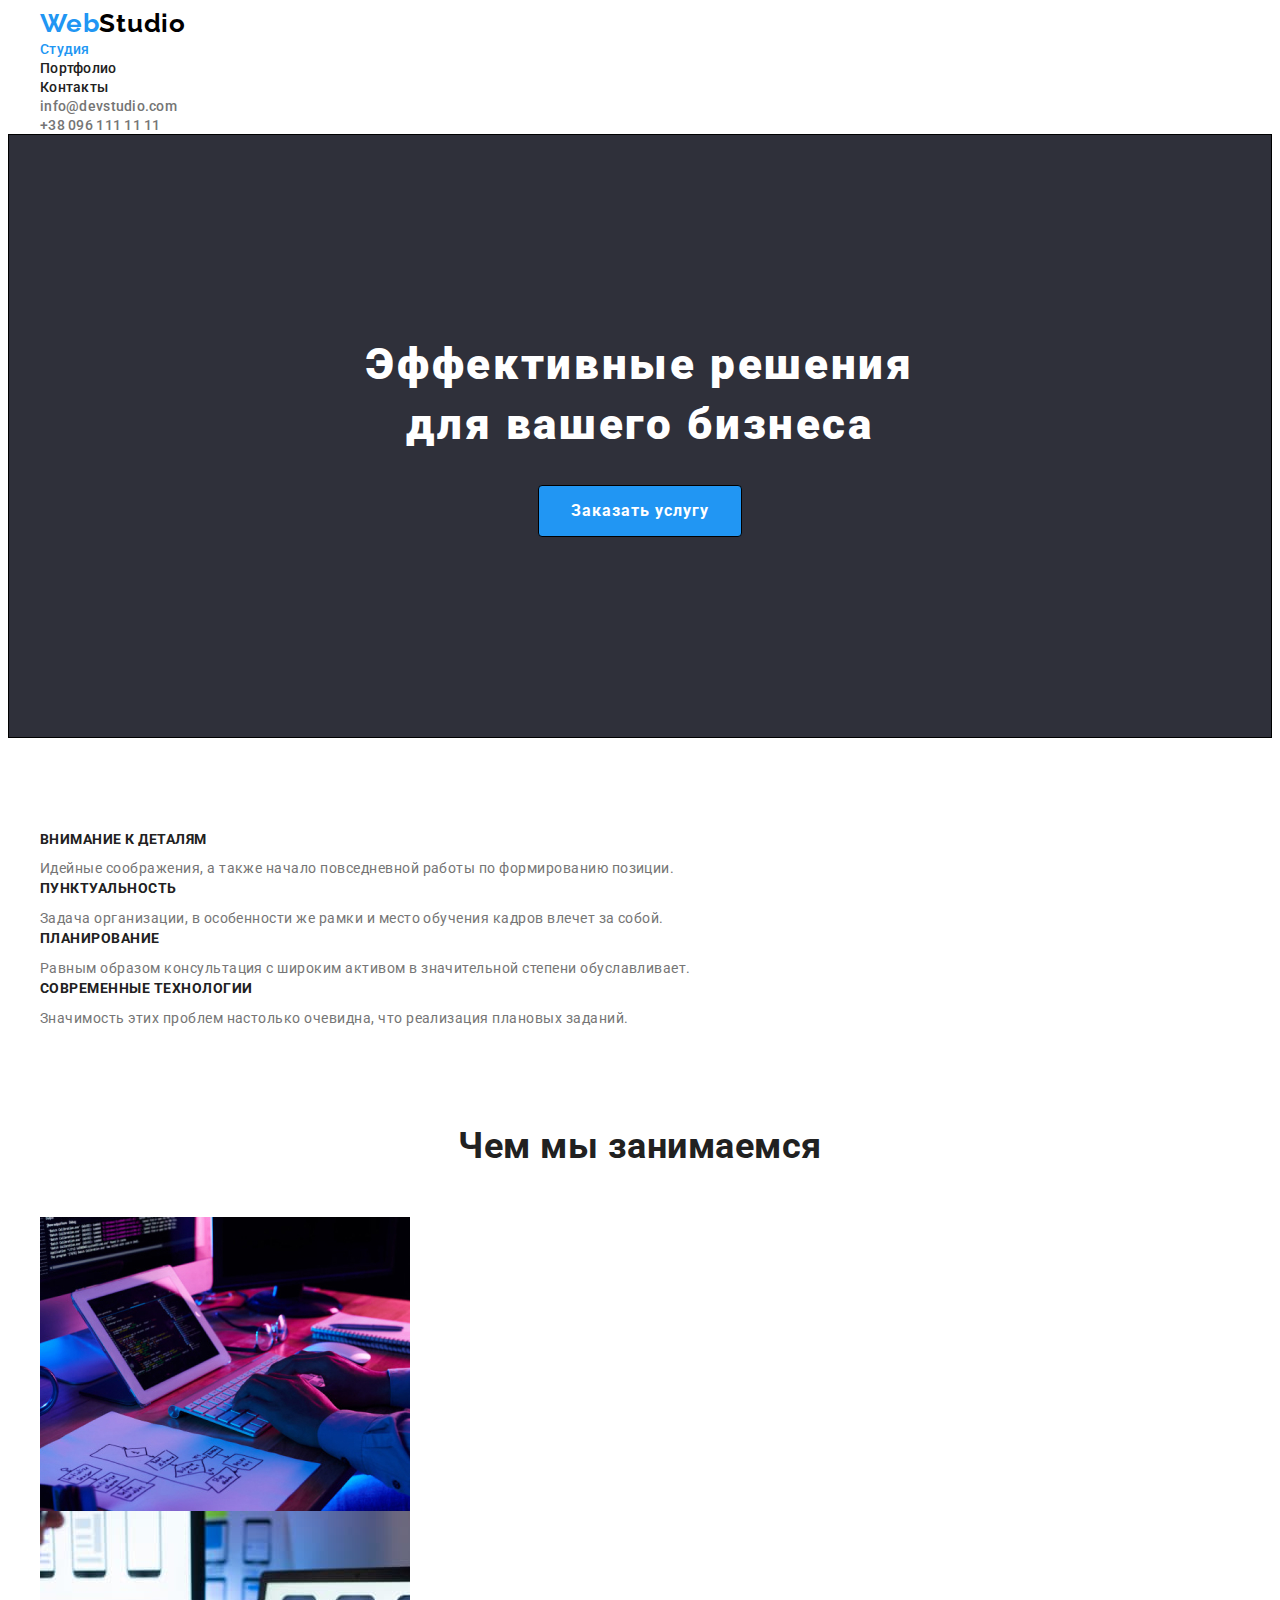
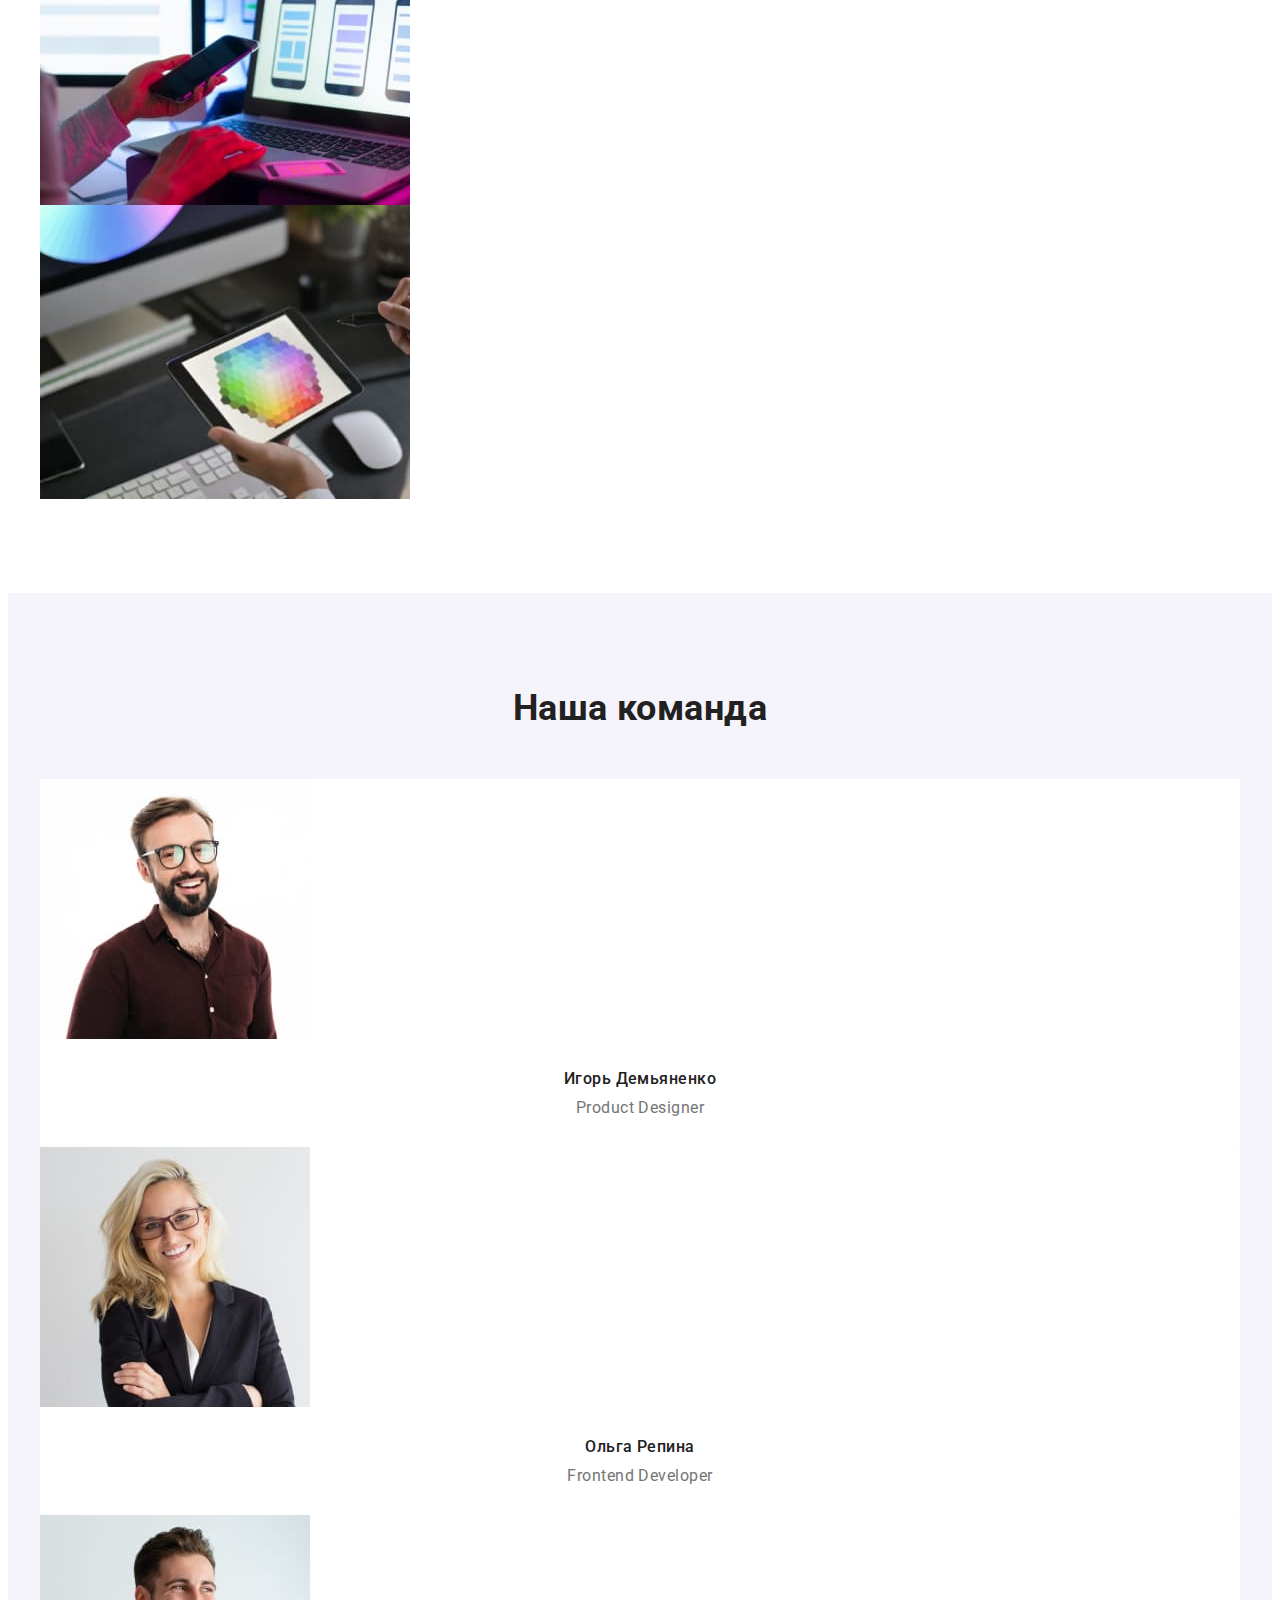
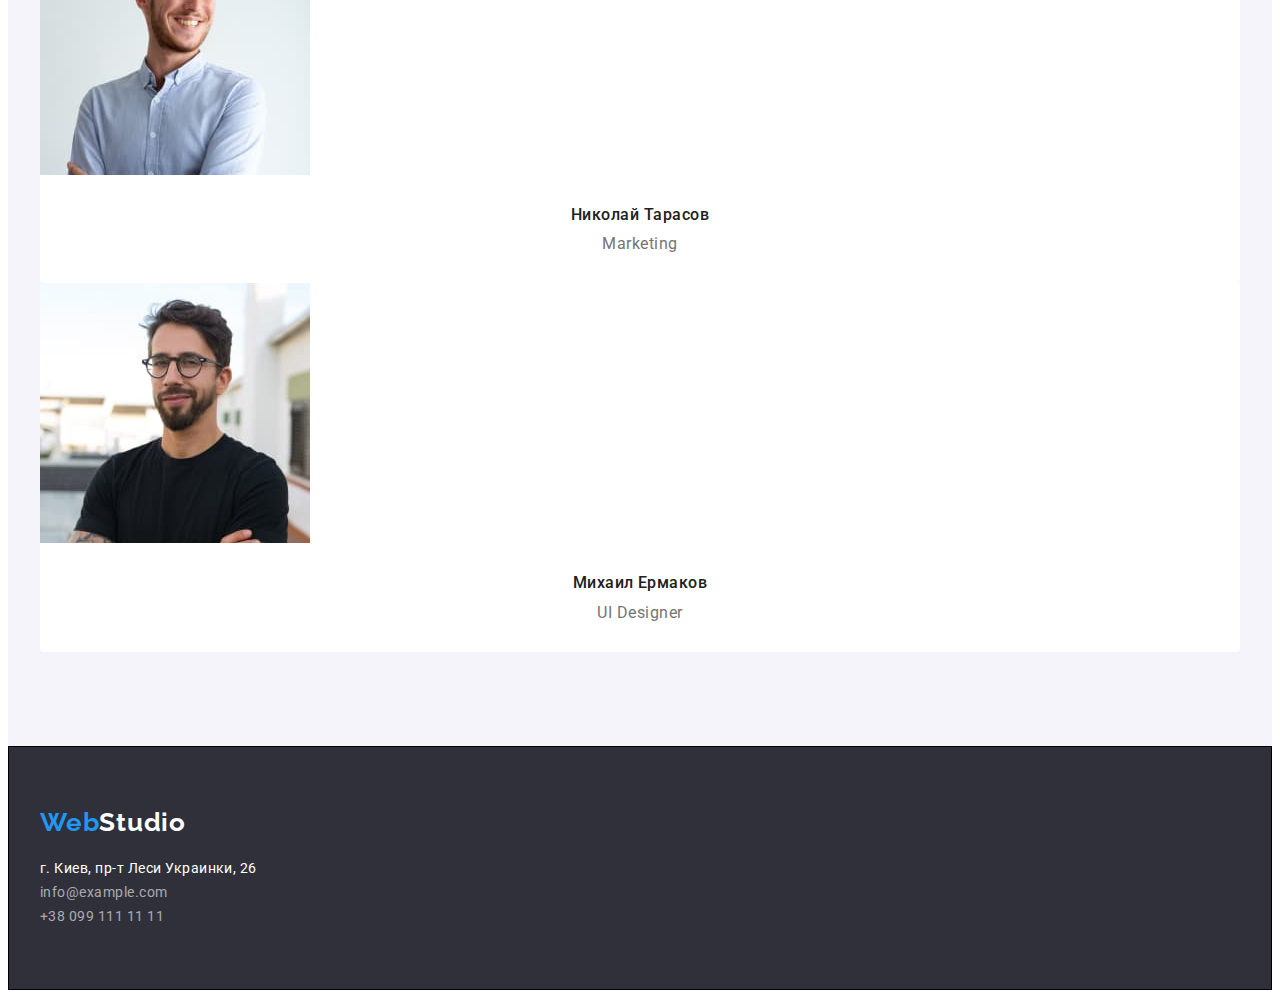
==== commit 375fb18b: "Добавляет стили геометрии" ====
--- a/index.html
+++ b/index.html
@@ -99,8 +99,8 @@
         <!--Наша команда-->
         <section class="section team">
             <div class="container">
+                <h2 class="section-title">Наша команда</h2>
                 <ul class="team-list list">
-                <h2 class="section-title">Наша команда</h2>
                     <li class="team-item">
                         <img 
                         src="./images/img1.jpg" 
--- a/css/style.css
+++ b/css/style.css
@@ -7,6 +7,7 @@
 /* цвет фона футера, героя: #2F303A */
 /* цвет фона кнопки заказать услугу: #188CE8 */
 /* цвет текста почты и телефона в футере: rgba(255, 255, 255, 0.6) */
+/* цвет канта карточек проекта: #EEEEEEE */
 
 /* -----Общие стили----- */
 :root {
@@ -19,6 +20,7 @@
     --background-footer-color: #2F303A;
     --background-color-btn-order: #188CE8;
     --text-adress-color: rgba(255, 255, 255, 0.6);
+    --border-project-color: #EEEEEE;
 }
 
 p, h1, h2, h3, h4, h5, h6 {
@@ -115,6 +117,7 @@
     text-align: center;
     padding-top: 200px;
     padding-bottom: 200px;
+    border: 1px solid var(--black-color);
 }
 .hero-title {
     color: var(--white-color);
@@ -136,7 +139,7 @@
     text-align: center;
     letter-spacing: 0.06em;
     cursor: pointer;
-    border: 1px solid transparent;
+    border: 1px solid var(--black-color);
     border-radius: 4px;
     padding: 10px 32px;
     min-width: 200px;
@@ -182,6 +185,9 @@
 }
 .team-item {
     background-color: var(--white-color);
+    border: 1px sold var(--white-color);
+    border-bottom-right-radius: 4px;
+    border-bottom-left-radius: 4px;
 }
 .team-item-content {
     padding-top: 30px;
@@ -205,6 +211,7 @@
 
 .footer {
     background-color: var(--background-footer-color);
+    border: 1px solid var(--black-color);
 }
 .footer .container {
     padding-top: 60px;
@@ -256,8 +263,15 @@
 }
 
 /*-----Стили страницы портфолио----- */
-
+.projects-section {
+    padding-top: 94px;
+    padding-bottom: 94px;
+}
+.filters {
+    margin-bottom: 50px;
+}
 .filters .button {
+    display: inline-block;
     background-color: var(--secondary-background-color);
     color: var(--title-text-color);
     font-family: inherit;
@@ -267,7 +281,12 @@
     text-align: center;
     letter-spacing: 0.03em;
     cursor: pointer;
-}
+    border: 1px solid transparent;
+    border-radius: 4px;
+    min-width: 73px;
+    padding: 6px 22px;
+}
+
 .filters .button:hover, .filters .button:focus {
     background-color: var(--accent-color);
     color: var(--white-color);
@@ -275,14 +294,20 @@
 
 .project-item {
     background-color: var(--white-color);
-}
-.project-item .title {
+    border: 1px solid var(--border-project-color);
+}
+.project-item-content {
+    padding: 20px 24px;
+}
+
+.project-item-content .title {
     color: var(--title-text-color);
     font-size: 18px;
     line-height: 2;
     letter-spacing: 0.06em;
-}
-.project-item .text {
+    margin-bottom: 4px;
+}
+.project-item-content .text {
     color: var(--primary-text-color);
     font-size: 16px;
     line-height: 1.87;
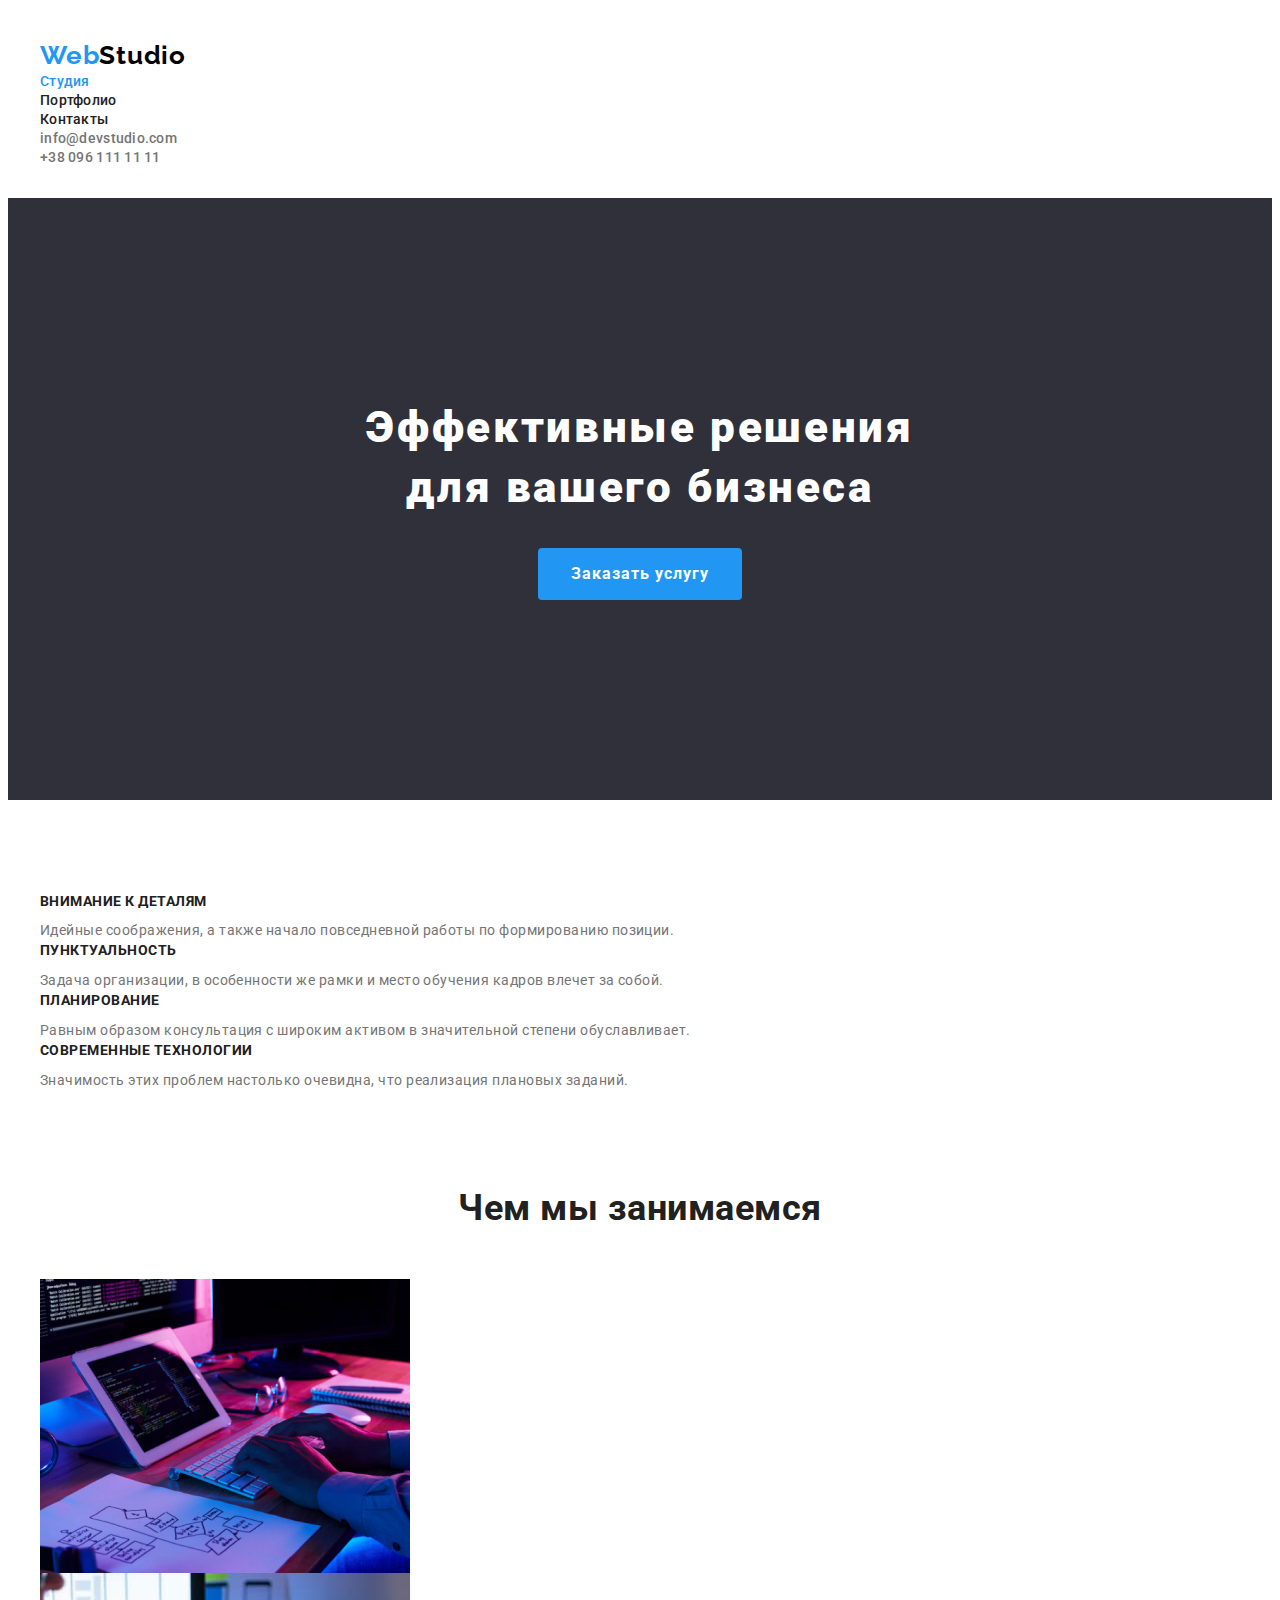
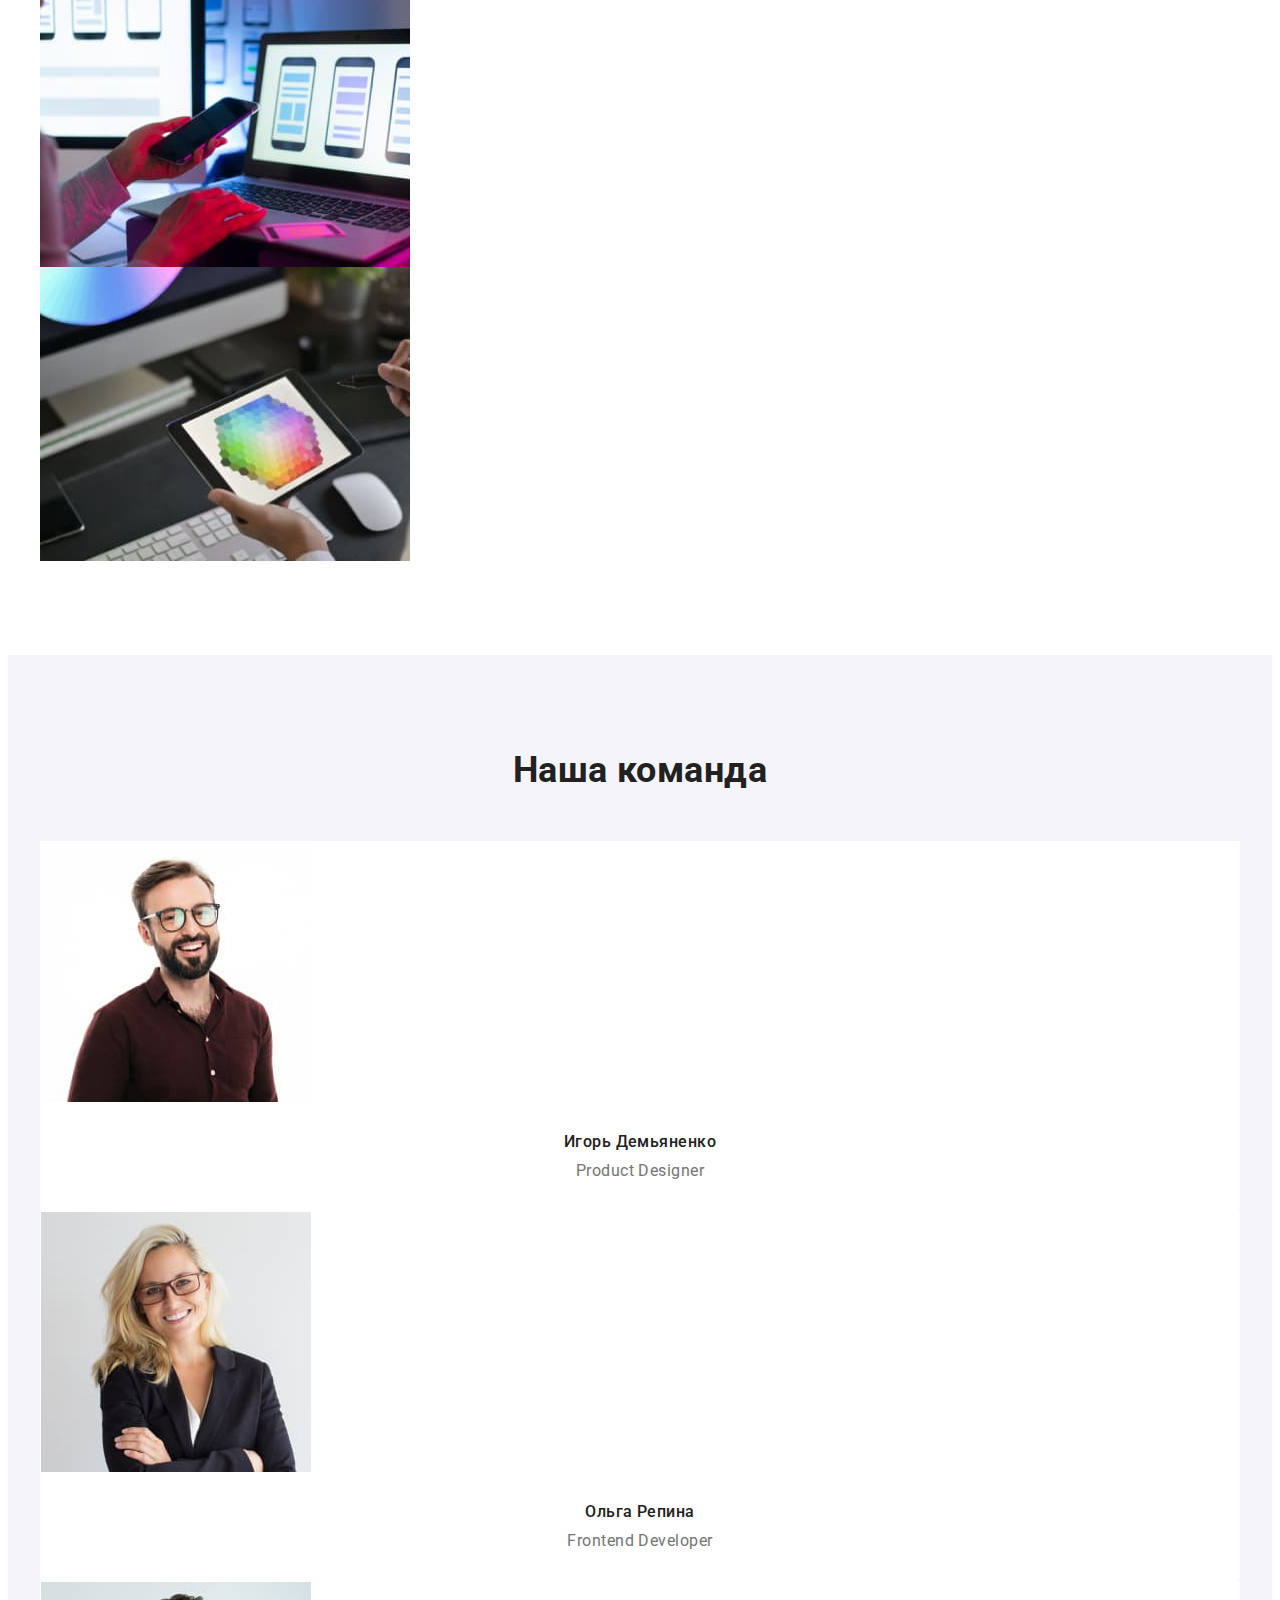
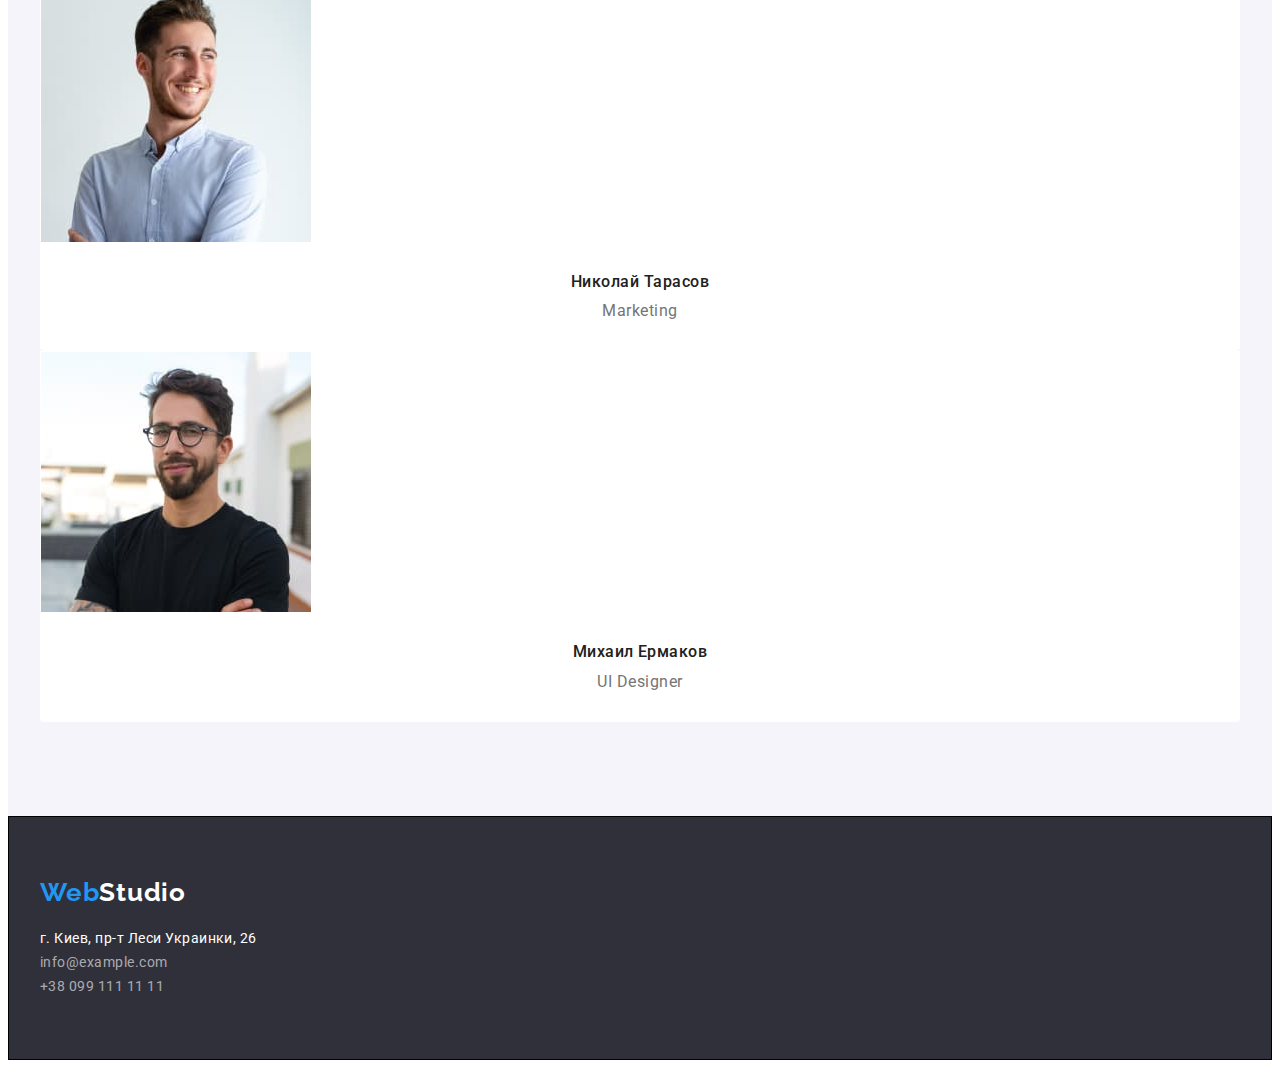
==== commit e451eecf: "Добавляет стили геометрии" ====
--- a/index.html
+++ b/index.html
@@ -15,7 +15,7 @@
     <link rel="stylesheet" href="./css/style.css" />
 </head>
 <body>
-    <header>
+    <header class="header">
         <div class="container">
             <nav>
                 <a href="" lang="en" class="logo-web">Web<span lang="en" class="logo-studio">Studio</span>
@@ -41,7 +41,7 @@
             </div>
         </section>
         <!--Особенности-->
-        <section class="section">
+        <section class="section features">
             <div class="container">
                 <h2 class="visually-hidden">Особенности</h2>
                 <ul class="feature-list list">
--- a/css/style.css
+++ b/css/style.css
@@ -29,6 +29,8 @@
 
 img {
     display: block;
+    max-width: 100%;
+    height: auto;
 }
 
 body {
@@ -72,6 +74,11 @@
 
 /* верхняя линия */
 
+.header {
+    padding-top: 32px;
+    padding-bottom: 32px;
+}
+
 .logo-web, .logo-studio {
     color: var(--accent-color);
     font-family: Raleway;
@@ -80,9 +87,11 @@
     line-height: 1.19;
     letter-spacing: 0.03em;
 }
+
 .logo-studio {
     color: var(--black-color);
 }
+
 .site-nav .link {
     color: var(--title-text-color);
     font-weight: 500;
@@ -90,12 +99,15 @@
     line-height: 1.14;
     letter-spacing: 0.02em;
 }
+
 .site-nav .link:hover, .site-nav .link:focus {
     color: var(--accent-color);
 }
+
 .site-nav .link.current {
     color: var(--accent-color);
 }
+
 .header-list .link-mail, .header-list .link-tel {
     color: var(--primary-text-color);
     font-weight: 500;
@@ -103,9 +115,11 @@
     line-height: 1.14px;
     letter-spacing: 0.02em;
 }
+
 .header-list .link-mail:hover, .header-list .link-mail:focus {
     color: var(--accent-color);
 }
+
 .header-list .link-tel:hover, .header-list .link-tel:focus {
     color: var(--accent-color);
 }
@@ -117,8 +131,8 @@
     text-align: center;
     padding-top: 200px;
     padding-bottom: 200px;
-    border: 1px solid var(--black-color);
-}
+}
+
 .hero-title {
     color: var(--white-color);
     font-weight: 900;
@@ -128,6 +142,7 @@
     letter-spacing: 0.06em;
     margin-bottom: 30px;
 }
+
 .hero-btn {
     display: inline-block;
     background-color: var(--accent-color);
@@ -139,11 +154,12 @@
     text-align: center;
     letter-spacing: 0.06em;
     cursor: pointer;
-    border: 1px solid var(--black-color);
+    border: 1px solid transparent;
     border-radius: 4px;
     padding: 10px 32px;
     min-width: 200px;
 }
+
 .hero-btn:hover, .hero-btn:focus {
     background-color: var(--background-color-btn-order);
 }
@@ -151,10 +167,11 @@
 /* Section */
 
 .section {
-    margin-top: 94px;
-}
+    padding-top: 94px;
+    padding-bottom: 94px;
+}
+
 .section-title {
-
     color: var(--title-text-color);
     font-size: 36px;
     line-height: 1.17;
@@ -163,6 +180,10 @@
     }
 
 /* Особенности */
+
+.section.features {
+    padding-bottom: 0;
+}
 
 .feature-list .title {
     color: var(--title-text-color);
@@ -171,6 +192,7 @@
     text-transform: uppercase;
     margin-bottom: 10px;
 }
+
 .feature-list .text {
     font-size: 14px;
     line-height: 1.71;
@@ -180,19 +202,20 @@
 
 .team {
     background-color: var(--secondary-background-color);
-    padding-top: 94px;
-    padding-bottom: 94px;
-}
+}
+
 .team-item {
     background-color: var(--white-color);
-    border: 1px sold var(--white-color);
+    border: 1px solid transparent;
     border-bottom-right-radius: 4px;
     border-bottom-left-radius: 4px;
 }
+
 .team-item-content {
     padding-top: 30px;
     padding-bottom: 30px;
 }
+
 .team-name {
     color: var(--title-text-color);
     font-weight: 500;
@@ -201,6 +224,7 @@
     text-align: center;
     margin-bottom: 10px;
 }
+
 .team-position {
 font-size: 16px;
 line-height: 1.19;
@@ -212,11 +236,10 @@
 .footer {
     background-color: var(--background-footer-color);
     border: 1px solid var(--black-color);
-}
-.footer .container {
     padding-top: 60px;
-    padding-bottom: 60px;
-}
+    padding-bottom: 60px;;
+}
+
 .footer .logo-web, .footer .logo-studio {
     color:  var(--accent-color);
     font-family: Raleway;
@@ -226,12 +249,15 @@
     line-height: 1.19;
     letter-spacing: 0.03em;
 }
+
 .footer .logo-studio {
     color: var(--white-color);
 }
+
 .address-list {
 margin-top: 20px;
 }
+
 .link-address {
     color: var(--white-color);
     font-style: normal;
@@ -239,9 +265,11 @@
     line-height: 1.71;
     margin-bottom: 9px;
 }
+
 .link-address:hover {
     color: var(--accent-color);
 }
+
 .address-list .link-mail {
     color: var(--text-adress-color);
     font-style: normal;
@@ -249,27 +277,28 @@
     line-height: 1.71;
     margin-bottom: 9px;
 } 
+
 .address-list .link-mail:hover, .address-list .link-mail:focus {
     color: var(--accent-color);
 }
+
 .address-list .link-tel {
     color: var(--text-adress-color);
     font-style: normal;
     font-size: 14px;
     line-height: 1.71;
 } 
+
 .address-list .link-tel:hover, .address-list .link-tel:focus {
     color: var(--accent-color);
 }
 
 /*-----Стили страницы портфолио----- */
-.projects-section {
-    padding-top: 94px;
-    padding-bottom: 94px;
-}
+
 .filters {
     margin-bottom: 50px;
 }
+
 .filters .button {
     display: inline-block;
     background-color: var(--secondary-background-color);
@@ -294,10 +323,13 @@
 
 .project-item {
     background-color: var(--white-color);
-    border: 1px solid var(--border-project-color);
-}
+}
+
 .project-item-content {
     padding: 20px 24px;
+    border-right: 1px solid var(--border-project-color);
+    border-bottom: 1px solid var(--border-project-color);
+    border-left: 1px solid var(--border-project-color);
 }
 
 .project-item-content .title {
@@ -307,6 +339,7 @@
     letter-spacing: 0.06em;
     margin-bottom: 4px;
 }
+
 .project-item-content .text {
     color: var(--primary-text-color);
     font-size: 16px;
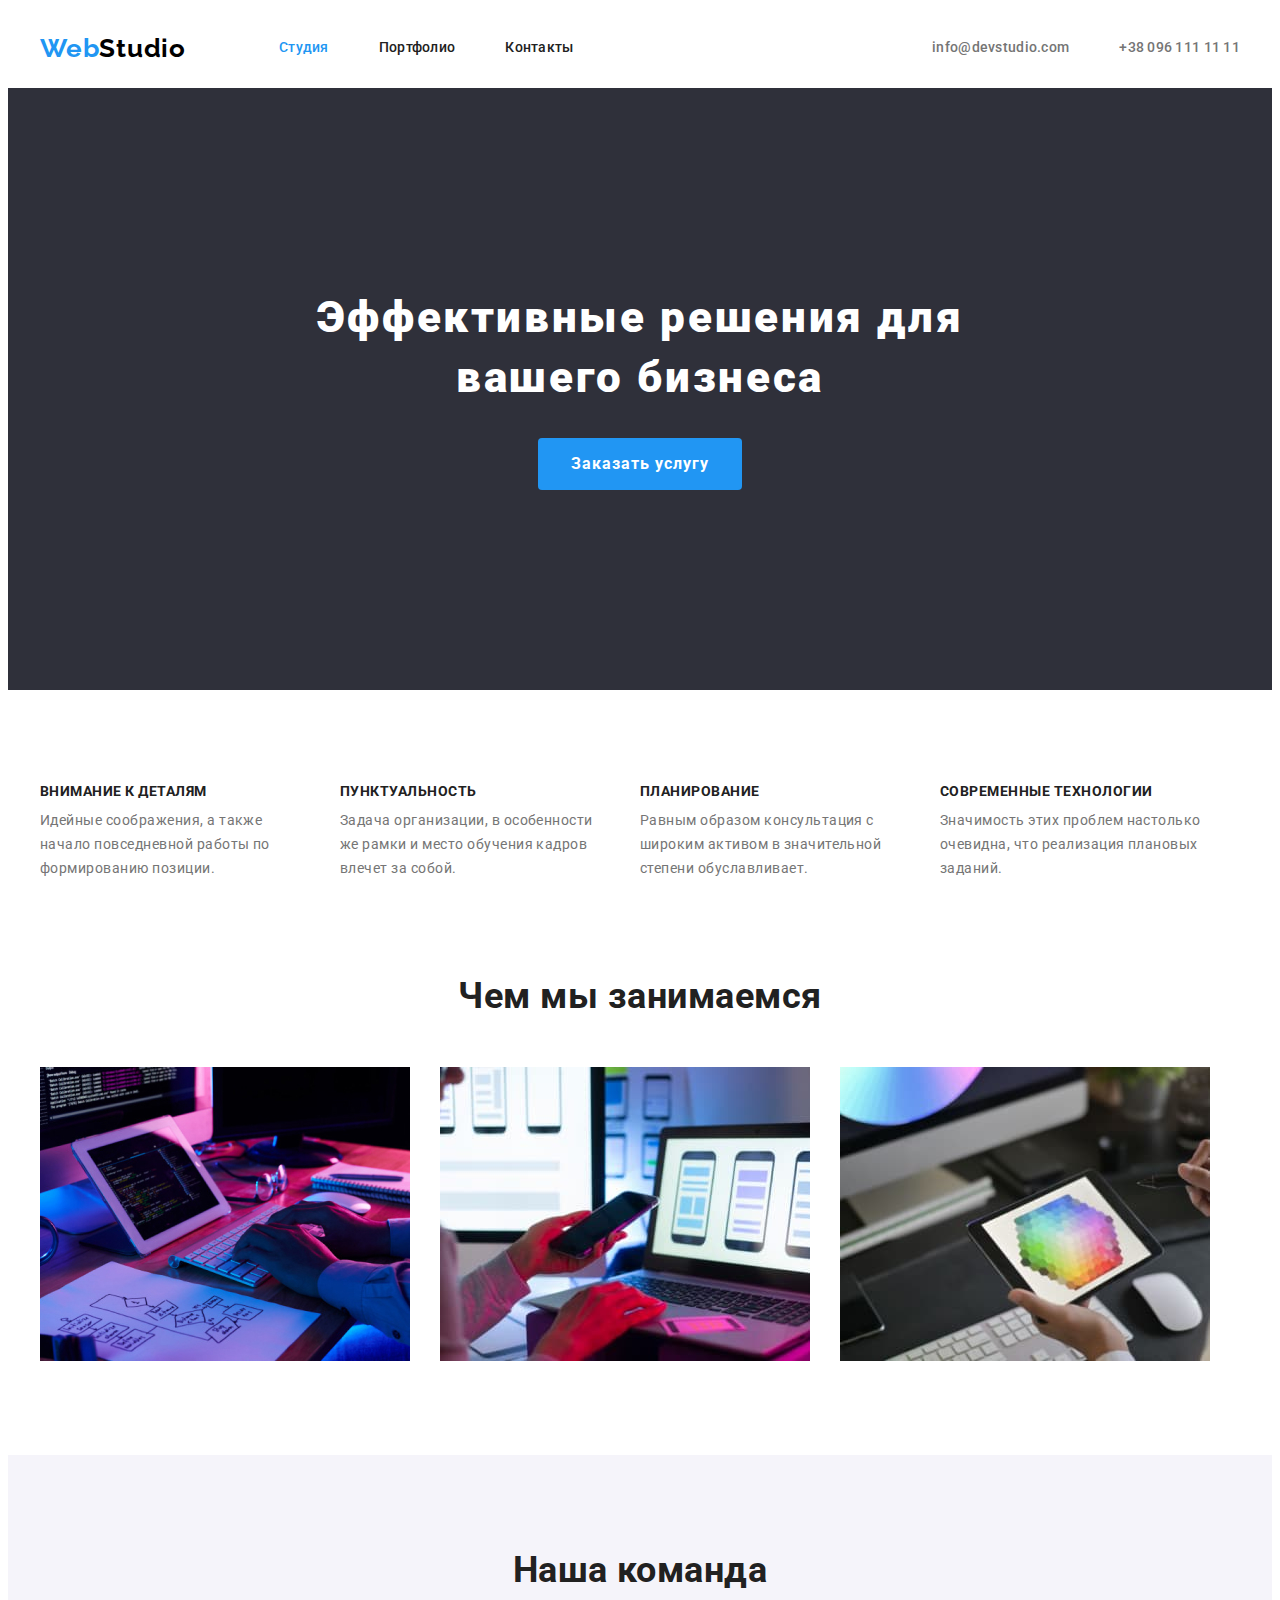
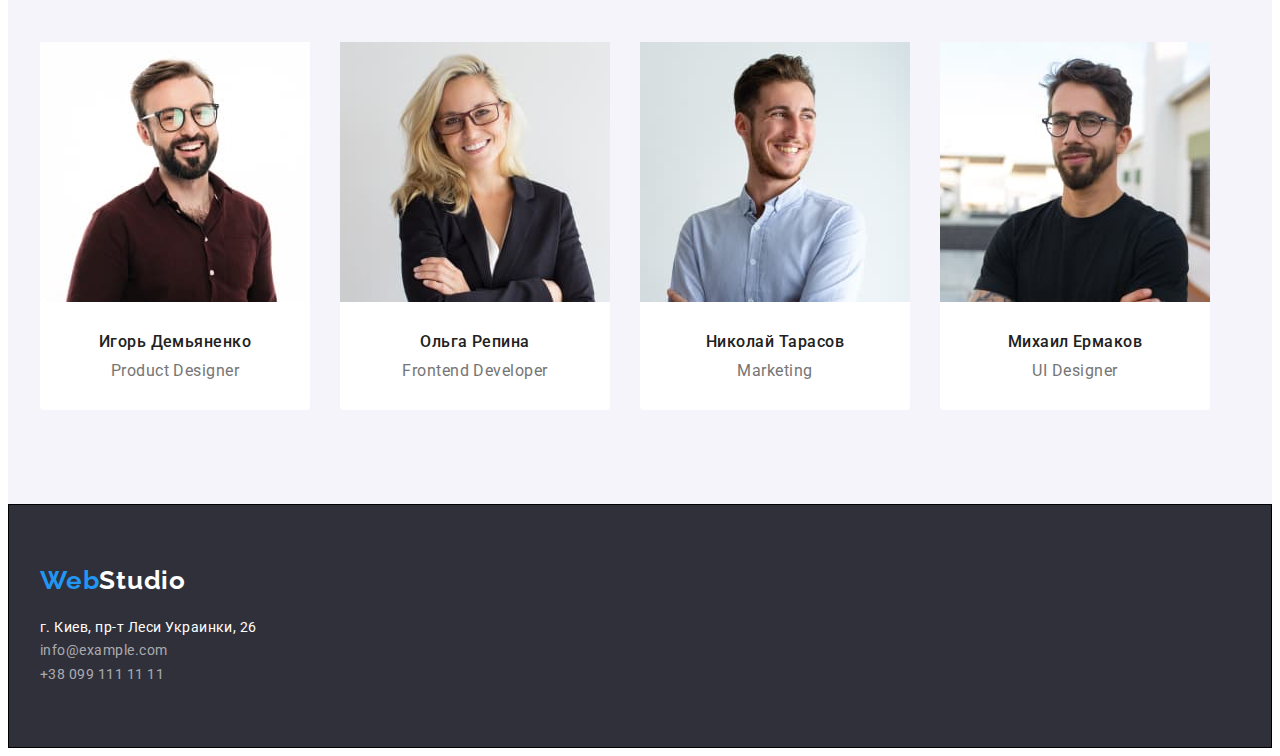
==== commit ba5723bd: "Добавляет стили геометрии" ====
--- a/index.html
+++ b/index.html
@@ -17,18 +17,18 @@
 <body>
     <header class="header">
         <div class="container">
-            <nav>
+            <nav class="header-nav">
                 <a href="" lang="en" class="logo-web">Web<span lang="en" class="logo-studio">Studio</span>
                 </a>
                 <ul class="site-nav list">
-                    <li><a href="./index.html" class="link current">Студия</a></li>
-                    <li><a href="./portfolio.html" class="link">Портфолио</a></li>
-                    <li><a href="" class="link">Контакты</a></li>
+                    <li class="item"><a href="./index.html" class="link current">Студия</a></li>
+                    <li class="item"><a href="./portfolio.html" class="link">Портфолио</a></li>
+                    <li class="item"><a href="" class="link">Контакты</a></li>
                 </ul>
             </nav>
             <ul class="header-list list">
-                <li><a href="mailto:info@devstudio.com" class="link-mail">info@devstudio.com</a></li>
-                <li><a href="tel:+380961111111" class="link-tel">+38 096 111 11 11</a></li>
+                <li class="item"><a href="mailto:info@devstudio.com" class="link-mail">info@devstudio.com</a></li>
+                <li class="item"><a href="tel:+380961111111" class="link-tel">+38 096 111 11 11</a></li>
             </ul>
         </div>
     </header>
@@ -36,7 +36,7 @@
         <!--Герой-->
         <section class="hero">
             <div class="container">
-                <h1 class="hero-title">Эффективные решения <br>для вашего бизнеса</h1>
+                <h1 class="hero-title">Эффективные решения для вашего бизнеса</h1>
                 <button type="button" class="hero-btn">Заказать услугу</button>
             </div>
         </section>
@@ -45,19 +45,19 @@
             <div class="container">
                 <h2 class="visually-hidden">Особенности</h2>
                 <ul class="feature-list list">
-                    <li>
+                    <li class="item">
                         <h3 class="title">Внимание к деталям</h3>
                         <p class="text">Идейные соображения, а также начало повседневной работы по формированию позиции.</p>
                     </li>
-                    <li>
+                    <li class="item">
                         <h3 class="title">Пунктуальность</h3>
                         <p class="text">Задача организации, в особенности же рамки и место обучения кадров влечет за собой.</p>
                     </li>
-                    <li>
+                    <li class="item">
                         <h3 class="title">Планирование</h3>
                         <p class="text">Равным образом консультация с широким активом в значительной степени обуславливает.</p>
                     </li>
-                    <li>
+                    <li class="item">
                         <h3 class="title">Современные технологии</h3>
                         <p class="text">Значимость этих проблем настолько очевидна, что реализация плановых заданий.</p>
                     </li>
@@ -68,8 +68,8 @@
         <section class="section">
             <div class="container">
                 <h2 class="section-title">Чем мы занимаемся</h2>
-                <ul class="list">
-                    <li> 
+                <ul class="work-list list">
+                    <li class="item"> 
                         <img 
                         src="./images/box1.jpg" 
                         alt="разработчик верстает сайт" 
@@ -77,7 +77,7 @@
                         height="294"
                         />
                     </li>
-                    <li>
+                    <li class="item">
                         <img 
                         src="./images/box2.jpg" 
                         alt="разработчик создаёт мобильное приложение"
@@ -85,7 +85,7 @@
                         height="294"
                         />
                     </li>
-                    <li>
+                    <li class="item">
                         <img
                         src="./images/box3.jpg" 
                         alt="дизайнер разрабатывает логотип сайта"
@@ -160,12 +160,12 @@
             <address>
                 <ul class="address-list list">
                     <li>
-                        <a 
-                        href="https://www.google.com/maps/d/viewer?msa=0&mid=10uSM3H-mIU3GznYo2szRIEphczw&ll=50.42732700000001%2C30.538092&z=17#:~:text=%3Ciframe%20src%3D%22https%3A//www.google.com/maps/d/embed%3Fmid%3D10uSM3H%2DmIU3GznYo2szRIEphczw%26ehbc%3D2E312F%22%20width%3D%22640%22%20height%3D%22480%22%3E%3C/iframe%3E"
+                        <a href="https://www.google.com/maps/d/viewer?msa=0&mid=10uSM3H-mIU3GznYo2szRIEphczw&ll=50.42732700000001%2C30.538092&z=17#:~:text=%3Ciframe%20src%3D%22https%3A//www.google.com/maps/d/embed%3Fmid%3D10uSM3H%2DmIU3GznYo2szRIEphczw%26ehbc%3D2E312F%22%20width%3D%22640%22%20height%3D%22480%22%3E%3C/iframe%3E"
                         target="_blank"
                         rel="noopener noreferrer nofollow"
                         class="link-address"
-                        >г. Киев, пр-т Леси Украинки, 26</a>
+                        >г. Киев, пр-т Леси Украинки, 26
+                        </a>
                     </li>
                     <li>
                         <a href="mailto:info@example.com" class="link-mail">info@example.com</a>
@@ -177,5 +177,5 @@
             </address>
         </div>
     </footer>
-    </body>
+</body>
 </html>--- a/css/style.css
+++ b/css/style.css
@@ -54,7 +54,8 @@
     width: 1200px;
     padding-left: 15px;
     padding-right: 15px;
-    margin: 0 auto;
+    margin-right: auto;
+    margin-left: auto;
 }
 
 .visually-hidden {
@@ -74,9 +75,14 @@
 
 /* верхняя линия */
 
-.header {
-    padding-top: 32px;
-    padding-bottom: 32px;
+.header .container {
+    display: flex;
+    align-items: center;
+}
+
+.header-nav {
+    display: flex;
+    align-items: center;
 }
 
 .logo-web, .logo-studio {
@@ -92,7 +98,20 @@
     color: var(--black-color);
 }
 
+.site-nav {
+    display: flex;
+    margin-left: 93px;
+}
+
+.site-nav .item + .item {
+    margin-left: 50px;
+}
+
 .site-nav .link {
+    display: block;
+    padding-top: 32px;
+    padding-bottom: 32px;
+
     color: var(--title-text-color);
     font-weight: 500;
     font-size: 14px;
@@ -108,7 +127,20 @@
     color: var(--accent-color);
 }
 
+.header-list {
+    display: flex;
+    margin-left: auto;
+}
+
+.header-list .item + .item {
+    margin-left: 50px;
+}
+
 .header-list .link-mail, .header-list .link-tel {
+    display: block;
+    padding-top: 32px;
+    padding-bottom: 32px;
+
     color: var(--primary-text-color);
     font-weight: 500;
     font-size: 14px;
@@ -127,24 +159,34 @@
 /* Герой */
 
 .hero {
+    padding-top: 200px;
+    padding-bottom: 200px;
     background-color: var(--background-footer-color);
     text-align: center;
-    padding-top: 200px;
-    padding-bottom: 200px;
 }
 
 .hero-title {
+    width: 696px;
+    margin-right: auto;
+    margin-left: auto;
+    margin-bottom: 30px;
+
     color: var(--white-color);
     font-weight: 900;
     font-size: 44px;
     line-height: 1.36;
     text-align: center;
     letter-spacing: 0.06em;
-    margin-bottom: 30px;
 }
 
 .hero-btn {
     display: inline-block;
+    min-width: 200px;
+    border: 1px solid transparent;
+    border-radius: 4px;
+    padding: 10px 32px;
+    cursor: pointer;
+
     background-color: var(--accent-color);
     color: var(--white-color);
     font-family: inherit;
@@ -153,11 +195,6 @@
     line-height: 1.87;
     text-align: center;
     letter-spacing: 0.06em;
-    cursor: pointer;
-    border: 1px solid transparent;
-    border-radius: 4px;
-    padding: 10px 32px;
-    min-width: 200px;
 }
 
 .hero-btn:hover, .hero-btn:focus {
@@ -172,12 +209,13 @@
 }
 
 .section-title {
+    margin-bottom: 50px;
+
     color: var(--title-text-color);
     font-size: 36px;
     line-height: 1.17;
-    text-align: center;
-    margin-bottom: 50px;
-    }
+    text-align: center;    
+}
 
 /* Особенности */
 
@@ -185,17 +223,40 @@
     padding-bottom: 0;
 }
 
+.feature-list {
+    display: flex;
+}
+
+.feature-list .item {
+    width: 270px;
+}
+
+.feature-list .item + .item {
+    margin-left: 30px;
+}
+
 .feature-list .title {
+    margin-bottom: 10px;
+
     color: var(--title-text-color);
     font-size: 14px;
     line-height: 1.14;
     text-transform: uppercase;
-    margin-bottom: 10px;
 }
 
 .feature-list .text {
     font-size: 14px;
     line-height: 1.71;
+}
+
+/* Чем мы занимаемся */
+
+.work-list {
+    display: flex;
+}
+
+.work-list .item + .item {
+    margin-left: 30px;
 }
 
 /* Наша команда */
@@ -204,11 +265,20 @@
     background-color: var(--secondary-background-color);
 }
 
+.team-list {
+    display: flex;
+}
+
 .team-item {
-    background-color: var(--white-color);
-    border: 1px solid transparent;
+    border: none;
     border-bottom-right-radius: 4px;
     border-bottom-left-radius: 4px;
+
+    background-color: var(--white-color);
+}
+
+.team-item + .team-item {
+    margin-left: 30px;
 }
 
 .team-item-content {
@@ -217,12 +287,13 @@
 }
 
 .team-name {
+    margin-bottom: 10px;
+
     color: var(--title-text-color);
     font-weight: 500;
     font-size: 16px;
     line-height: 1.19;
     text-align: center;
-    margin-bottom: 10px;
 }
 
 .team-position {
@@ -234,10 +305,11 @@
 /* Footer */
 
 .footer {
-    background-color: var(--background-footer-color);
     border: 1px solid var(--black-color);
     padding-top: 60px;
-    padding-bottom: 60px;;
+    padding-bottom: 60px;
+
+    background-color: var(--background-footer-color);
 }
 
 .footer .logo-web, .footer .logo-studio {
@@ -255,27 +327,29 @@
 }
 
 .address-list {
-margin-top: 20px;
+    margin-top: 20px;
 }
 
 .link-address {
+    margin-bottom: 9px;
+
     color: var(--white-color);
     font-style: normal;
     font-size: 14px;
     line-height: 1.71;
+}
+
+.link-address:hover {
+    color: var(--accent-color);
+}
+
+.address-list .link-mail {
     margin-bottom: 9px;
-}
-
-.link-address:hover {
-    color: var(--accent-color);
-}
-
-.address-list .link-mail {
+    
     color: var(--text-adress-color);
     font-style: normal;
     font-size: 14px;
     line-height: 1.71;
-    margin-bottom: 9px;
 } 
 
 .address-list .link-mail:hover, .address-list .link-mail:focus {
@@ -301,6 +375,12 @@
 
 .filters .button {
     display: inline-block;
+    border: 1px solid transparent;
+    border-radius: 4px;
+    min-width: 73px;
+    padding: 6px 22px;
+    cursor: pointer;
+
     background-color: var(--secondary-background-color);
     color: var(--title-text-color);
     font-family: inherit;
@@ -309,11 +389,6 @@
     line-height: 1.62;
     text-align: center;
     letter-spacing: 0.03em;
-    cursor: pointer;
-    border: 1px solid transparent;
-    border-radius: 4px;
-    min-width: 73px;
-    padding: 6px 22px;
 }
 
 .filters .button:hover, .filters .button:focus {
@@ -333,11 +408,12 @@
 }
 
 .project-item-content .title {
+    margin-bottom: 4px;
+
     color: var(--title-text-color);
     font-size: 18px;
     line-height: 2;
     letter-spacing: 0.06em;
-    margin-bottom: 4px;
 }
 
 .project-item-content .text {
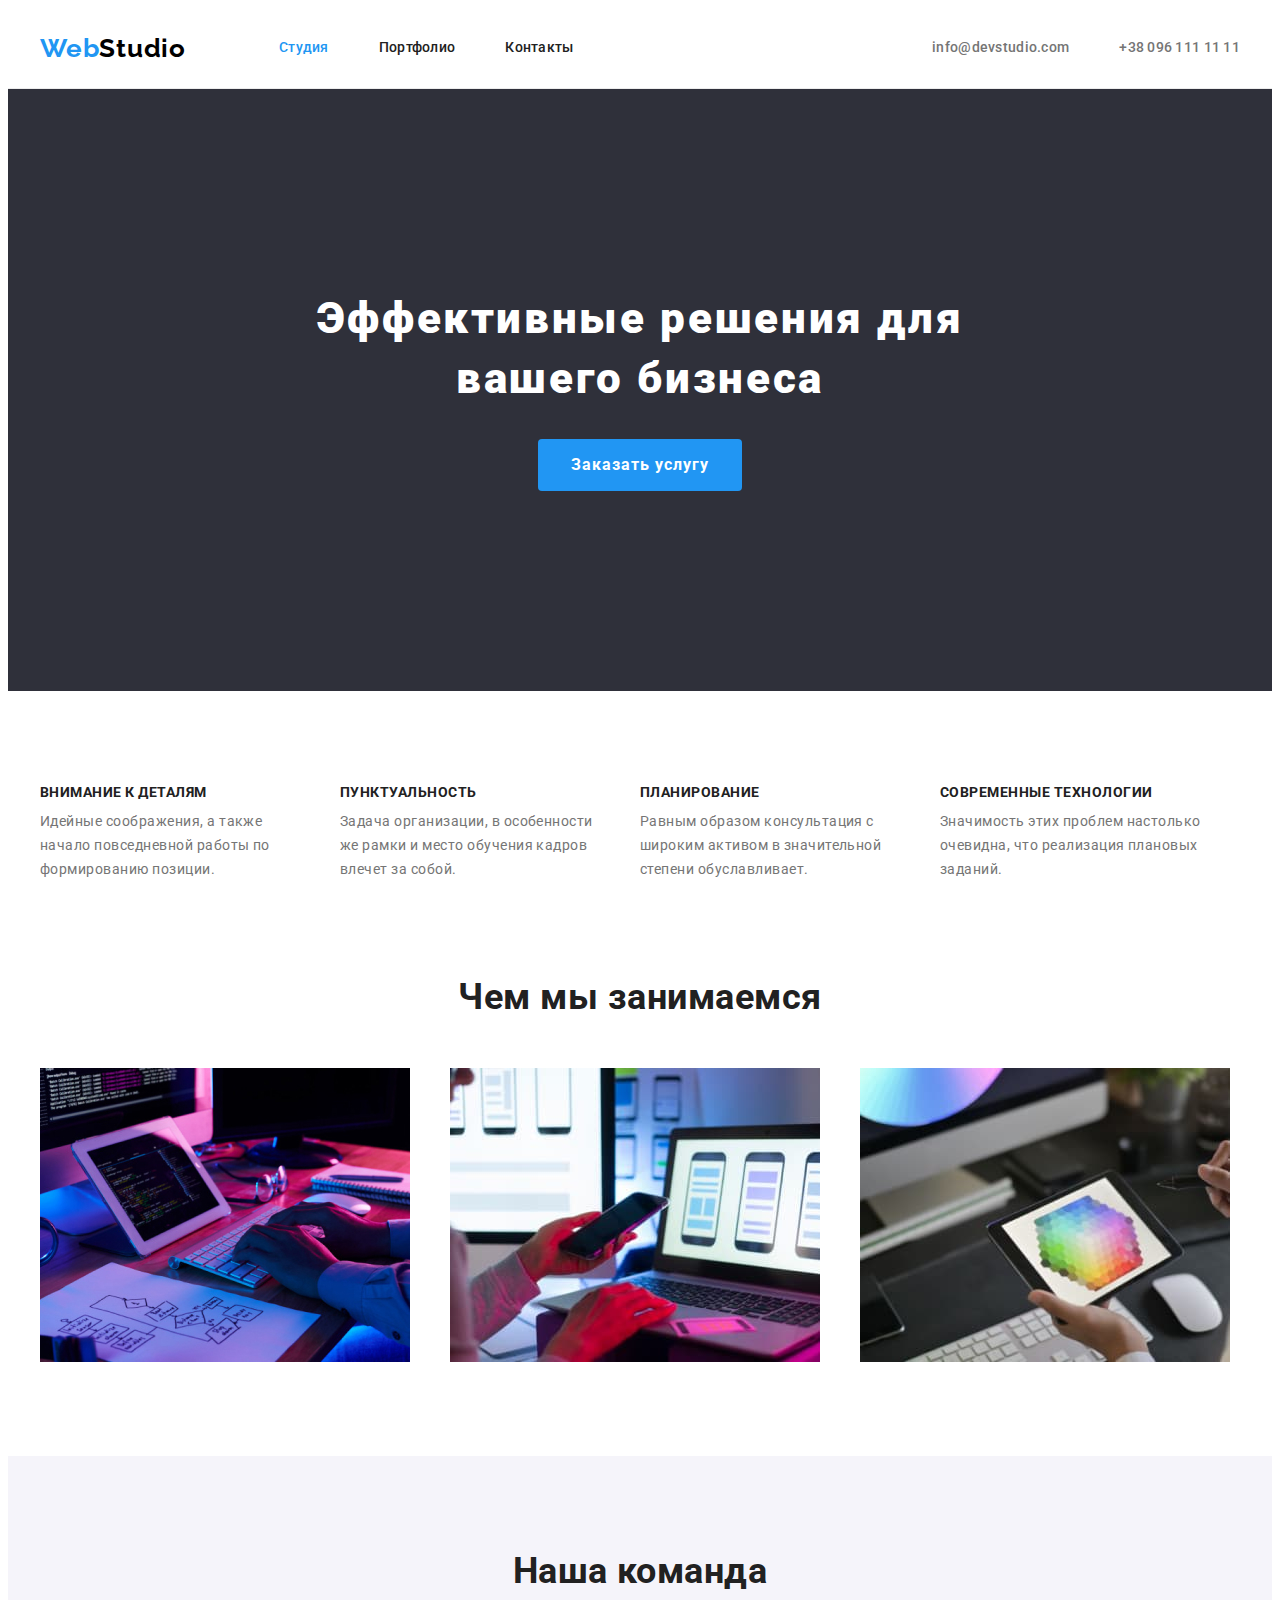
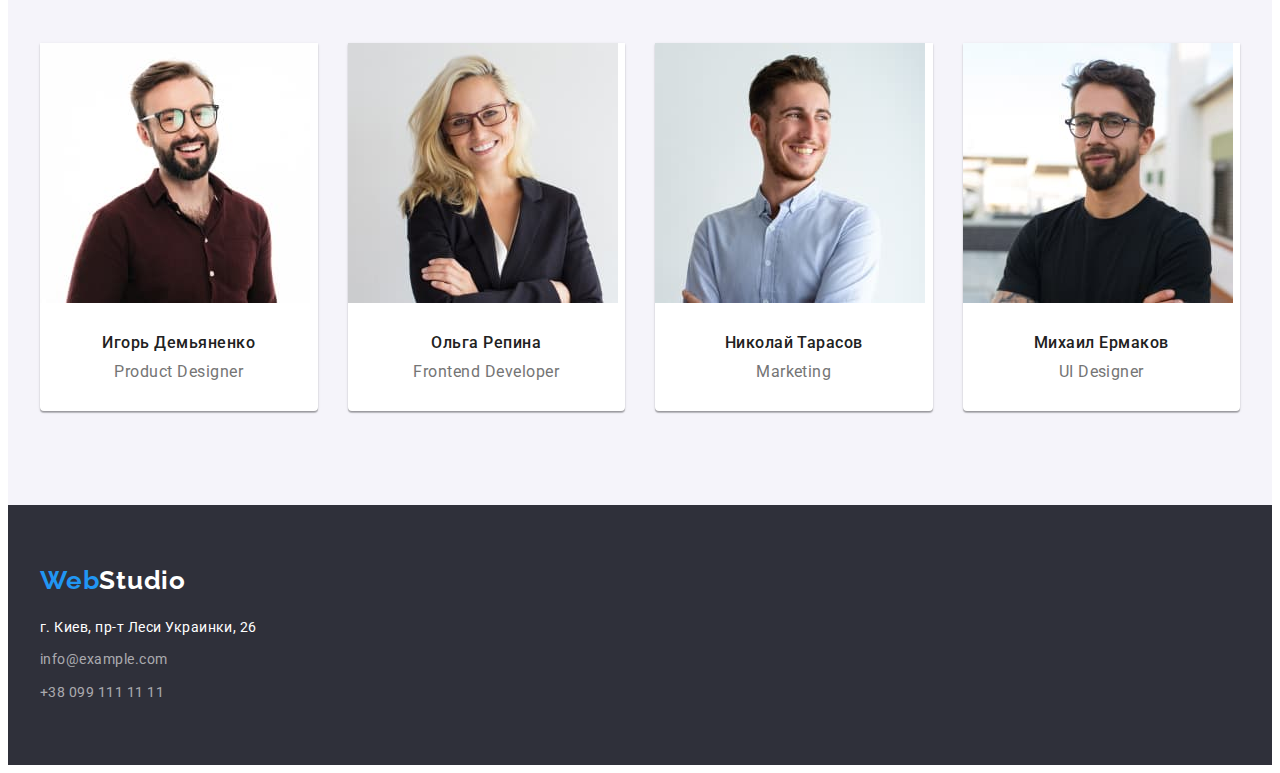
==== commit 013478f7: "Добавляет стили геометрии" ====
--- a/index.html
+++ b/index.html
@@ -159,7 +159,7 @@
             </a>
             <address>
                 <ul class="address-list list">
-                    <li>
+                    <li class="item">
                         <a href="https://www.google.com/maps/d/viewer?msa=0&mid=10uSM3H-mIU3GznYo2szRIEphczw&ll=50.42732700000001%2C30.538092&z=17#:~:text=%3Ciframe%20src%3D%22https%3A//www.google.com/maps/d/embed%3Fmid%3D10uSM3H%2DmIU3GznYo2szRIEphczw%26ehbc%3D2E312F%22%20width%3D%22640%22%20height%3D%22480%22%3E%3C/iframe%3E"
                         target="_blank"
                         rel="noopener noreferrer nofollow"
@@ -167,10 +167,10 @@
                         >г. Киев, пр-т Леси Украинки, 26
                         </a>
                     </li>
-                    <li>
+                    <li class="item">
                         <a href="mailto:info@example.com" class="link-mail">info@example.com</a>
                     </li>
-                    <li>
+                    <li class="item">
                         <a href="tel:+380991111111" class="link-tel">+38 099 111 11 11</a>
                     </li>
                 </ul>
--- a/css/style.css
+++ b/css/style.css
@@ -1,13 +1,14 @@
 /* цвет основного текста: #757575 */
 /* цвет вторичного текста: #212121 */
+/* акцент: #2196F3 */
 /* белый цвет: #FFFFFF */
 /* черный цвет: #000000 */
-/* акцент: #2196F3 */
-/* вторичный цвет фона: #F5F4FA */
+/* вторичный цвет фона страницы: #F5F4FA */
 /* цвет фона футера, героя: #2F303A */
 /* цвет фона кнопки заказать услугу: #188CE8 */
 /* цвет текста почты и телефона в футере: rgba(255, 255, 255, 0.6) */
 /* цвет канта карточек проекта: #EEEEEEE */
+/* цвет границы хэдера: #ECECEC */
 
 /* -----Общие стили----- */
 :root {
@@ -21,6 +22,13 @@
     --background-color-btn-order: #188CE8;
     --text-adress-color: rgba(255, 255, 255, 0.6);
     --border-project-color: #EEEEEE;
+    --border-header-color: #ECECEC;
+
+    --card-gap: 30px;
+}
+
+html {
+    background-color: var(--background-color);
 }
 
 p, h1, h2, h3, h4, h5, h6 {
@@ -28,7 +36,7 @@
 }
 
 img {
-    display: block;
+    display: block; 
     max-width: 100%;
     height: auto;
 }
@@ -75,6 +83,10 @@
 
 /* верхняя линия */
 
+.header {
+    border-bottom: 1px solid var(--border-header-color);
+}
+
 .header .container {
     display: flex;
     align-items: center;
@@ -232,7 +244,7 @@
 }
 
 .feature-list .item + .item {
-    margin-left: 30px;
+    margin-left: var(--card-gap);
 }
 
 .feature-list .title {
@@ -253,10 +265,12 @@
 
 .work-list {
     display: flex;
-}
-
-.work-list .item + .item {
-    margin-left: 30px;
+    margin-left:calc(-1 * var(--card-gap));
+}
+
+.work-list .item {
+    flex-basis: calc(100% / 3 - var(--card-gap));
+    margin-left: var(--card-gap);
 }
 
 /* Наша команда */
@@ -267,18 +281,18 @@
 
 .team-list {
     display: flex;
+    margin-left: calc(-1 * var(--card-gap));
 }
 
 .team-item {
-    border: none;
-    border-bottom-right-radius: 4px;
-    border-bottom-left-radius: 4px;
+    flex-basis: calc(100% / 4 - var(--card-gap));
+    box-shadow: 0px 1px 3px rgba(0, 0, 0, 0.12),
+    0px 1px 1px rgba(0, 0, 0, 0.14),
+    0px 2px 1px rgba(0, 0, 0, 0.2);
+    border-radius: 0px 0px 4px 4px;
+    margin-left: var(--card-gap);
 
     background-color: var(--white-color);
-}
-
-.team-item + .team-item {
-    margin-left: 30px;
 }
 
 .team-item-content {
@@ -305,11 +319,14 @@
 /* Footer */
 
 .footer {
-    border: 1px solid var(--black-color);
     padding-top: 60px;
     padding-bottom: 60px;
 
     background-color: var(--background-footer-color);
+}
+
+.footer a {
+    display: block;
 }
 
 .footer .logo-web, .footer .logo-studio {
@@ -320,19 +337,18 @@
     font-size: 26px;
     line-height: 1.19;
     letter-spacing: 0.03em;
+    margin-bottom: 20px;
 }
 
 .footer .logo-studio {
     color: var(--white-color);
 }
 
-.address-list {
-    margin-top: 20px;
+.address-list .item:not(:last-child) {
+    margin-bottom: 9px;
 }
 
 .link-address {
-    margin-bottom: 9px;
-
     color: var(--white-color);
     font-style: normal;
     font-size: 14px;
@@ -344,8 +360,6 @@
 }
 
 .address-list .link-mail {
-    margin-bottom: 9px;
-    
     color: var(--text-adress-color);
     font-style: normal;
     font-size: 14px;
@@ -369,8 +383,16 @@
 
 /*-----Стили страницы портфолио----- */
 
+/* Фильтры */
+
 .filters {
+    display: flex;
+    justify-content: center;
     margin-bottom: 50px;
+}
+
+.filters .item + .item {
+    margin-left: 8px;
 }
 
 .filters .button {
@@ -396,8 +418,25 @@
     color: var(--white-color);
 }
 
+/* Проекты */
+
+.project-list {
+    display: flex;
+    flex-wrap: wrap;
+    margin-top: calc(-1 * var(--card-gap));
+    margin-left: calc(-1 * var(--card-gap));
+}
+
 .project-item {
+    flex-basis: calc(100% / 3 - var(--card-gap));
+    margin-top: var(--card-gap);
+    margin-left: var(--card-gap);
+
     background-color: var(--white-color);
+}
+
+.project-item-link {
+    display: block;
 }
 
 .project-item-content {
